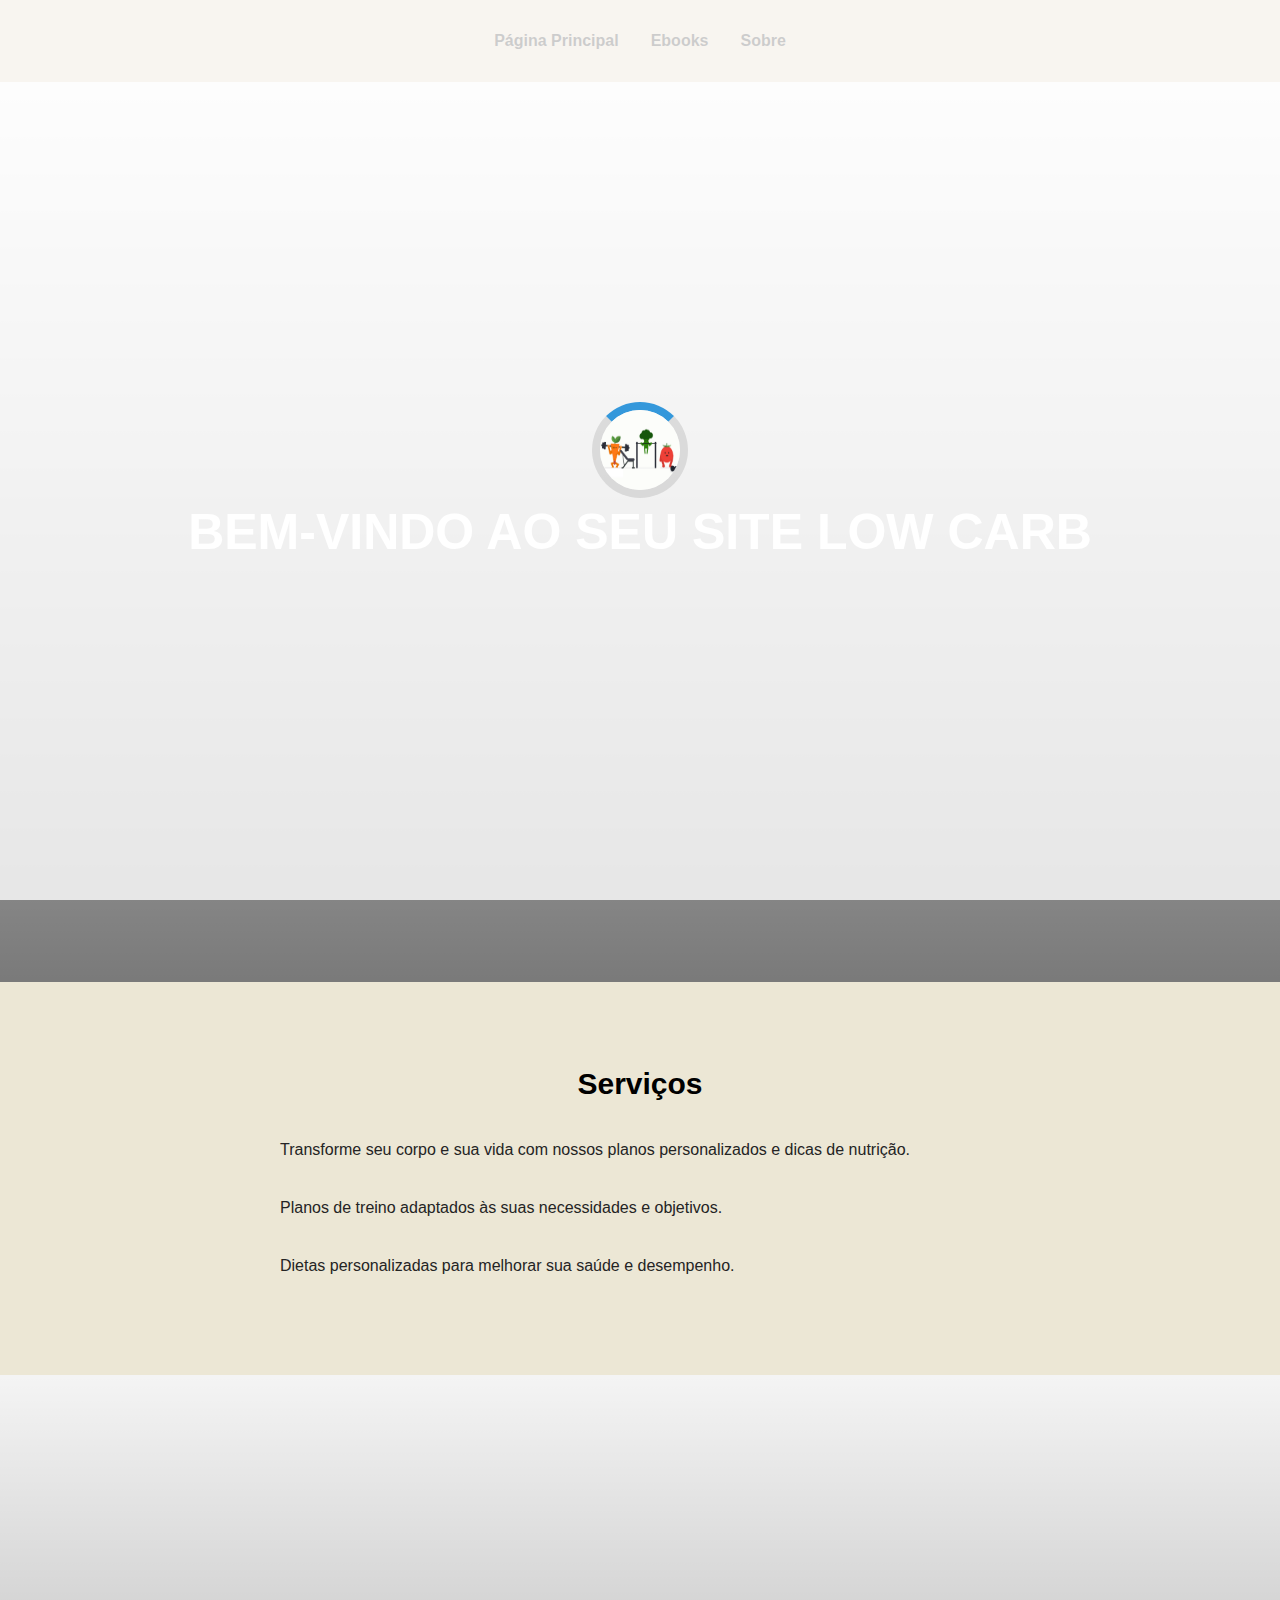
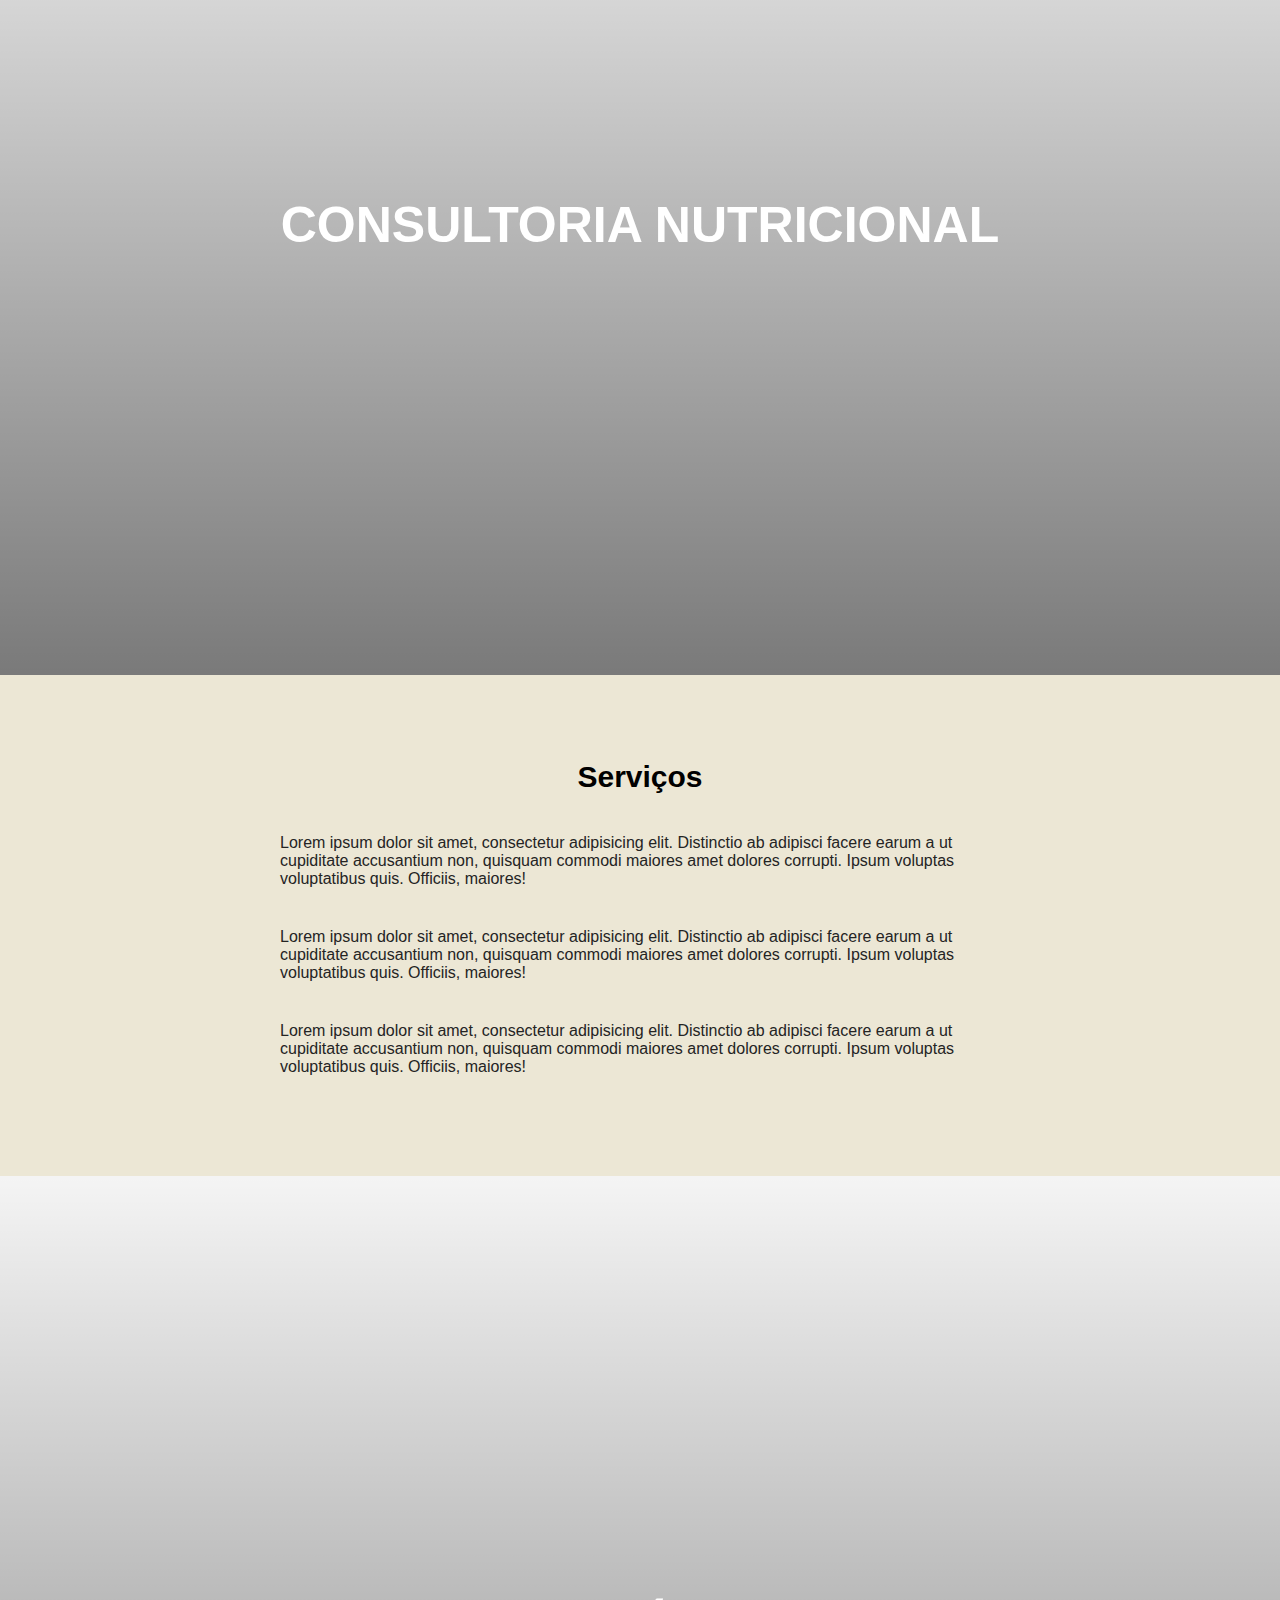
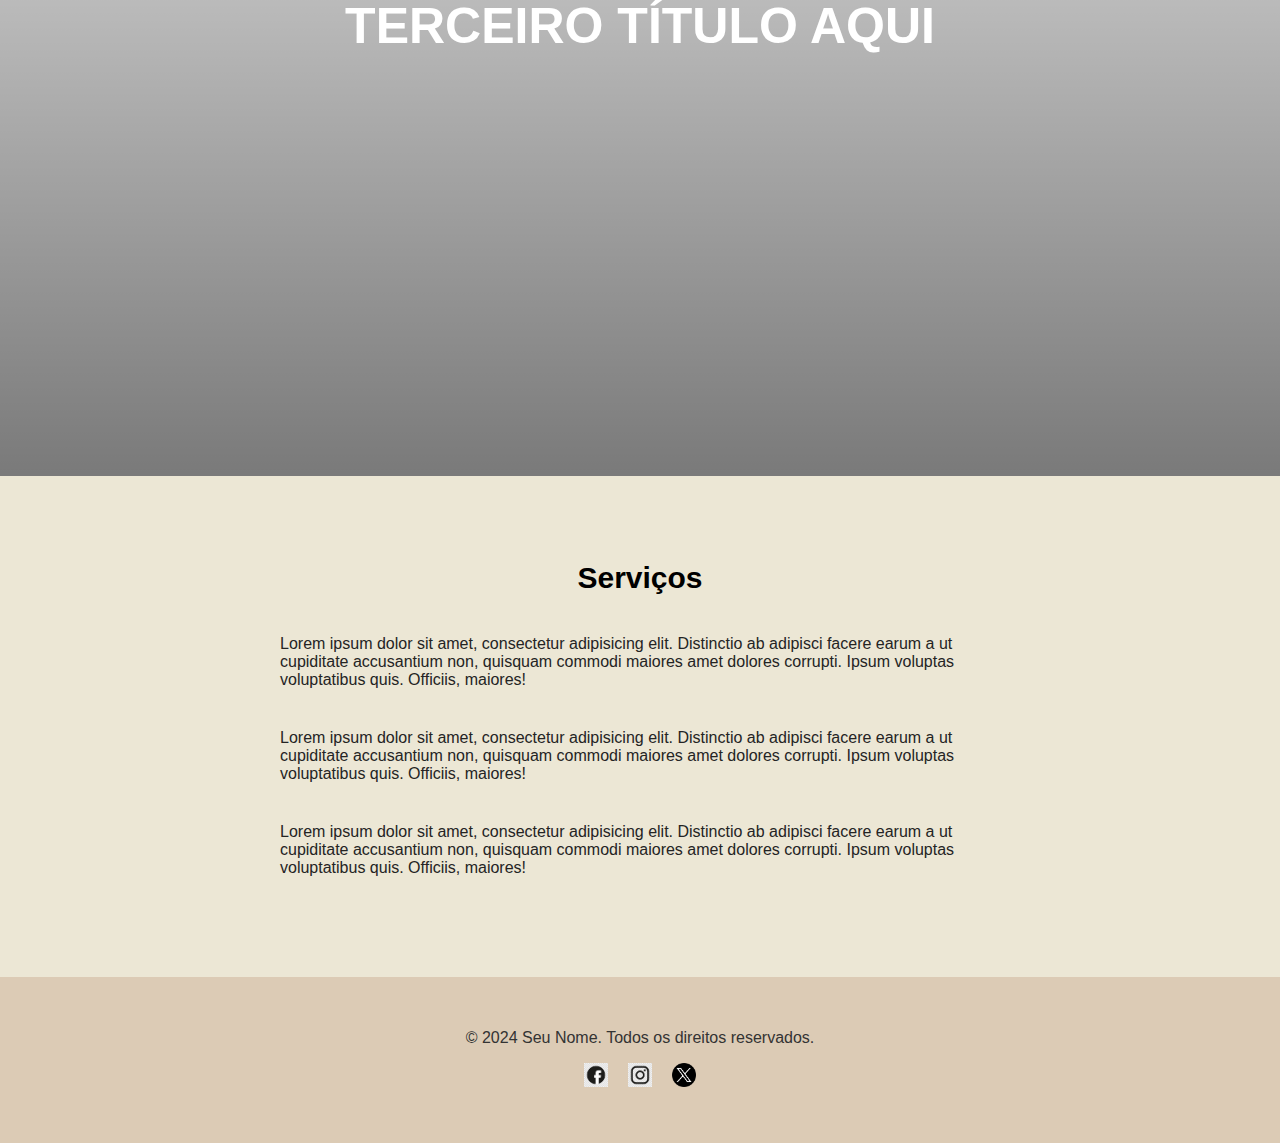
==== Projeto Website para nutricionista e personal trainer/index.html @ 550ed13d "Add files via upload" ====
<!DOCTYPE html>
<html lang="pt-BR">
<head>
    <!-- Configurações básicas do documento -->
    <meta charset="UTF-8">
    <meta http-equiv="X-UA-Compatible" content="IE=edge">
    <meta name="viewport" content="width=device-width, initial-scale=1.0, maximum-scale=2.0, user-scalable=yes">
    
    <!-- Link para o arquivo de estilos CSS -->
    <link rel="stylesheet" href="assets/css/styles.css"/>
    
    <!-- Título da página -->
    <title>Nutricionista e Personal Trainer - Low Carb</title>
    
    <!-- Meta descrição para SEO -->
    <meta name="description" content="Transforme seu corpo e sua vida com planos personalizados de nutrição e treino.">
</head>
<body>
    <!-- Indicador de Carregamento -->
    <div id="loadingIndicator" class="loading">
        <img src="assets/image/loading.gif" alt="Carregando..." class="loading-image">
    </div>

    <header>
        <!-- Navegação do site -->
        <nav>
            <ul>
                <!-- Links de navegação -->
                <li><a href="index.html">Página Principal</a></li>
                <li><a href="ebooks.html">Ebooks</a></li>
                <li><a href="sobre.html">Sobre</a></li>
            </ul>
        </nav>
    </header>

    <div class="wrapper">
        <main>
            <!-- Seção de boas-vindas com efeito parallax -->
            <section class="module parallax parallax-1">
                <h1>Bem-vindo ao Seu Site Low Carb</h1>
            </section>

            <!-- Seção de serviços com conteúdo -->
            <section class="module content">
                <div class="container">
                    <h2>Serviços</h2>
                    <p>Transforme seu corpo e sua vida com nossos planos personalizados e dicas de nutrição.</p>
                    <p>Planos de treino adaptados às suas necessidades e objetivos.</p>
                    <p>Dietas personalizadas para melhorar sua saúde e desempenho.</p>
                </div>
            </section>

            <!-- Seção de consultoria nutricional com efeito parallax -->
            <section class="module parallax parallax-2">
                <h1>Consultoria Nutricional</h1>
            </section>

            <!-- Seção de detalhes dos serviços -->
            <section class="module content">
                <div class="container">
                    <h2>Serviços</h2>
                    <p>Lorem ipsum dolor sit amet, consectetur adipisicing elit. Distinctio ab adipisci facere earum a ut cupiditate accusantium non, quisquam commodi maiores amet dolores corrupti. Ipsum voluptas voluptatibus quis. Officiis, maiores!</p>
                    <p>Lorem ipsum dolor sit amet, consectetur adipisicing elit. Distinctio ab adipisci facere earum a ut cupiditate accusantium non, quisquam commodi maiores amet dolores corrupti. Ipsum voluptas voluptatibus quis. Officiis, maiores!</p>
                    <p>Lorem ipsum dolor sit amet, consectetur adipisicing elit. Distinctio ab adipisci facere earum a ut cupiditate accusantium non, quisquam commodi maiores amet dolores corrupti. Ipsum voluptas voluptatibus quis. Officiis, maiores!</p>
                </div>
            </section>

            <!-- Terceira seção com efeito parallax -->
            <section class="module parallax parallax-3">
                <h1>Terceiro título aqui</h1>
            </section>

            <!-- Mais detalhes dos serviços -->
            <section class="module content">
                <div class="container">
                    <h2>Serviços</h2>
                    <p>Lorem ipsum dolor sit amet, consectetur adipisicing elit. Distinctio ab adipisci facere earum a ut cupiditate accusantium non, quisquam commodi maiores amet dolores corrupti. Ipsum voluptas voluptatibus quis. Officiis, maiores!</p>
                    <p>Lorem ipsum dolor sit amet, consectetur adipisicing elit. Distinctio ab adipisci facere earum a ut cupiditate accusantium non, quisquam commodi maiores amet dolores corrupti. Ipsum voluptas voluptatibus quis. Officiis, maiores!</p>
                    <p>Lorem ipsum dolor sit amet, consectetur adipisicing elit. Distinctio ab adipisci facere earum a ut cupiditate accusantium non, quisquam commodi maiores amet dolores corrupti. Ipsum voluptas voluptatibus quis. Officiis, maiores!</p>
                </div>
            </section>
        </main>

        <footer>
            <div class="container">
                <!-- Direitos autorais -->
                <p>&copy; 2024 Seu Nome. Todos os direitos reservados.</p>
                
                <!-- Links para redes sociais -->
                <div class="social-links">
                    <a href="#"><img src="assets/icons/facebook.png" alt="Facebook"></a>
                    <a href="#"><img src="assets/icons/instagram.png" alt="Instagram"></a>
                    <a href="#"><img src="assets/icons/twitter.png" alt="Twitter"></a>
                </div>
            </div>
        </footer>
    </div>

    <!-- Link para o script JavaScript -->
    <script src="assets/js/script.js"></script>
</body>
</html>
---- Projeto Website para nutricionista e personal trainer/assets/css/styles.css ----
/* Resetando o CSS básico para garantir consistência em todos os navegadores */
body {
    margin: 0;
    padding: 0;
    color: #242424;
    font-family: sans-serif;
    word-wrap: break-word;
    overflow-wrap: break-word;
    background-color: #f4f4f4;
}

/* Estilo para o cabeçalho */
header {
    background-color: #dccbb5;
    color: #fff;
    padding: 1rem 0;
}

/* Estilo da navegação */
nav ul {
    list-style: none; /* Remove marcadores da lista */
    padding: 0; /* Remove padding */
    display: flex; /* Layout em flexbox */
    justify-content: center; /* Centraliza os itens */
}

/* Estilo dos itens da navegação */
nav ul li {
    margin: 0 1rem;
}

/* Estilo dos links da navegação */
nav ul li a {
    color: #000; /* Cor do texto */
    text-decoration: none; /* Remove sublinhado */
    font-weight: bold; /* Texto em negrito */
}

/* Efeito de hover nos links da navegação */
nav ul li a:hover {
    text-decoration: underline;
}

/* Estilos gerais para os títulos */
h1, h2, h3, h4, h5, h6 {
    font-weight: 900; /* Negrito forte */
    color: #000; /* Cor do texto */
    text-align: center; /* Alinhamento centralizado */
}

/* Estilo do wrapper para centralizar o conteúdo */
.wrapper {
    width: 100%;
    margin: 0 auto; /* Centraliza o wrapper */
}

/* Estilo do main */
main {
    display: block;
}

/* Estilo do container para centralizar e definir largura máxima */
.container {
    width: 100%;
    max-width: 720px;
    margin: 0 auto; /* Centraliza o container */
    padding: 20px; /* Padding interno */
}

/* Estilo dos parágrafos nas seções */
section.module p {
    margin-bottom: 40px; /* Espaçamento inferior */
}

/* Remove margem inferior da última seção */
section.module:last-child {
    margin-bottom: 0;
}

/* Estilo dos títulos das seções */
section.module h2 {
    margin-bottom: 40px; /* Espaçamento inferior */
    font-size: 30px; /* Tamanho da fonte */
}

/* Estilo das seções de conteúdo */
section.module.content {
    padding: 40px 0; /* Padding superior e inferior */
    background: #ece7d5; /* Cor de fundo */
}

/* Estilo das seções com efeito parallax */
section.module.parallax {
    display: flex;
    flex-direction: column;
    justify-content: center;
    height: 100vh; /* Altura da viewport */
    width: 100%;
    position: relative; /* Posição relativa para o efeito parallax */
    overflow: hidden; /* Esconde overflow */
    background-position: 50% 50%; /* Posição do background */
    background-repeat: no-repeat; /* Não repete o background */
    background-attachment: fixed; /* Fixa o background */
    background-size: cover; /* Cobre toda a área da seção */
}

/* Efeito de gradiente sobre as seções parallax */
section.module.parallax::after {
    content: ""; /* Conteúdo vazio */
    height: 100%; /* Altura total */
    width: 100%; /* Largura total */
    position: absolute; /* Posição absoluta */
    z-index: 8; /* Camada acima do background */
    background: linear-gradient(to bottom, rgba(0,0,0,0) 0%, rgba(0,0,0,0.5) 100%);
}

/* Imagens de background para cada seção parallax */
section.module.parallax-1 {
    background-image: url('/assets/image/parallax1.JPG');
}

section.module.parallax-2 {
    background-image: url('/assets/image/parallax2.JPG');
}

section.module.parallax-3 {
    background-image: url('/assets/image/parallax3.JPG');
}

/* Estilo dos títulos nas seções parallax */
section.module.parallax h1 {
    color: #fff; /* Cor do texto */
    text-align: center; /* Alinhamento centralizado */
    font-size: 50px; /* Tamanho da fonte */
    z-index: 50; /* Camada acima do gradiente */
    text-transform: uppercase; /* Texto em maiúsculas */
}

/* Estilo do rodapé */
footer {
    background-color: #dccbb5;
    color: #333;
    text-align: center;
    padding: 1rem 0; /* Padding superior e inferior */
}

/* Estilo dos links sociais no rodapé */
footer .social-links {
    margin: 1rem 0;
}

/* Estilo dos links sociais */
footer .social-links a {
    margin: 0 0.5rem; /* Margem lateral */
    display: inline-block;
}

/* Estilo das imagens dos links sociais */
footer .social-links img {
    width: 24px;
    height: 24px;
}

/* Media Queries para Responsividade */

/* Estilos para telas com largura máxima de 768px */
@media (max-width: 768px) {
    nav ul {
        flex-direction: column; /* Layout em coluna */
        align-items: center; /* Alinha ao centro */
    }
    
    nav ul li {
        margin: 0.5rem 0; /* Margem superior e inferior */
    }

    section.module.parallax h1 {
        font-size: 30px; /* Tamanho da fonte */
    }

    section.module h2 {
        font-size: 24px; /* Tamanho da fonte */
    }

    .container {
        padding: 10px; /* Padding interno */
    }
}

/* Estilos para telas com largura máxima de 480px */
@media (max-width: 480px) {
    nav ul li {
        margin: 0.2rem 0; /* Margem superior e inferior */
    }

    section.module.parallax h1 {
        font-size: 24px; /* Tamanho da fonte */
    }

    section.module h2 {
        font-size: 20px; /* Tamanho da fonte */
    }

    .container {
        padding: 5px; /* Padding interno */
    }
}

//* Estilo para o indicador de carregamento */
.loading {
    position: fixed;
    top: 0;
    left: 0;
    width: 100%;
    height: 100%;
    background-color: rgba(255, 255, 255, 0.8);
    z-index: 1000;
    display: flex;
    justify-content: center;
    align-items: center;
}

/* Estilo para o indicador de carregamento */
.loading {
    position: fixed;
    top: 0;
    left: 0;
    width: 100%;
    height: 100%;
    background-color: rgba(255, 255, 255, 0.8);
    z-index: 1000;
    display: flex;
    justify-content: center;
    align-items: center;
}

/* Estilo para a borda giratória */
.loading::before {
    content: '';
    position: absolute;
    width: 80px; /* Largura da borda giratória */
    height: 80px; /* Altura da borda giratória */
    border: 8px solid rgba(0, 0, 0, 0.1); /* Cor e largura da borda */
    border-top-color: #3498db; /* Cor da borda superior */
    border-radius: 50%; /* Deixa a borda arredondada */
    animation: spin 1s linear infinite; /* Animação de rotação */
}

/* Animação de rotação */
@keyframes spin {
    0% { transform: rotate(0deg); }
    100% { transform: rotate(360deg); }
}

/* Estilo para a imagem de carregamento */
.loading img {
    border-radius: 50%; /* Deixa a imagem arredondada */
    width: 80px; /* Ajusta o tamanho da imagem */
    height: 80px;
    position: relative;
    z-index: 1001; /* Garante que a imagem fique sobre a borda */
}

/* Media Query para telas menores */
@media (max-width: 480px) {
    .loading::before {
        width: 60px; /* Ajusta o tamanho da borda para telas menores */
        height: 60px;
    }

    .loading img {
        width: 60px; /* Ajusta o tamanho da imagem para telas menores */
        height: 60px;
    }
}
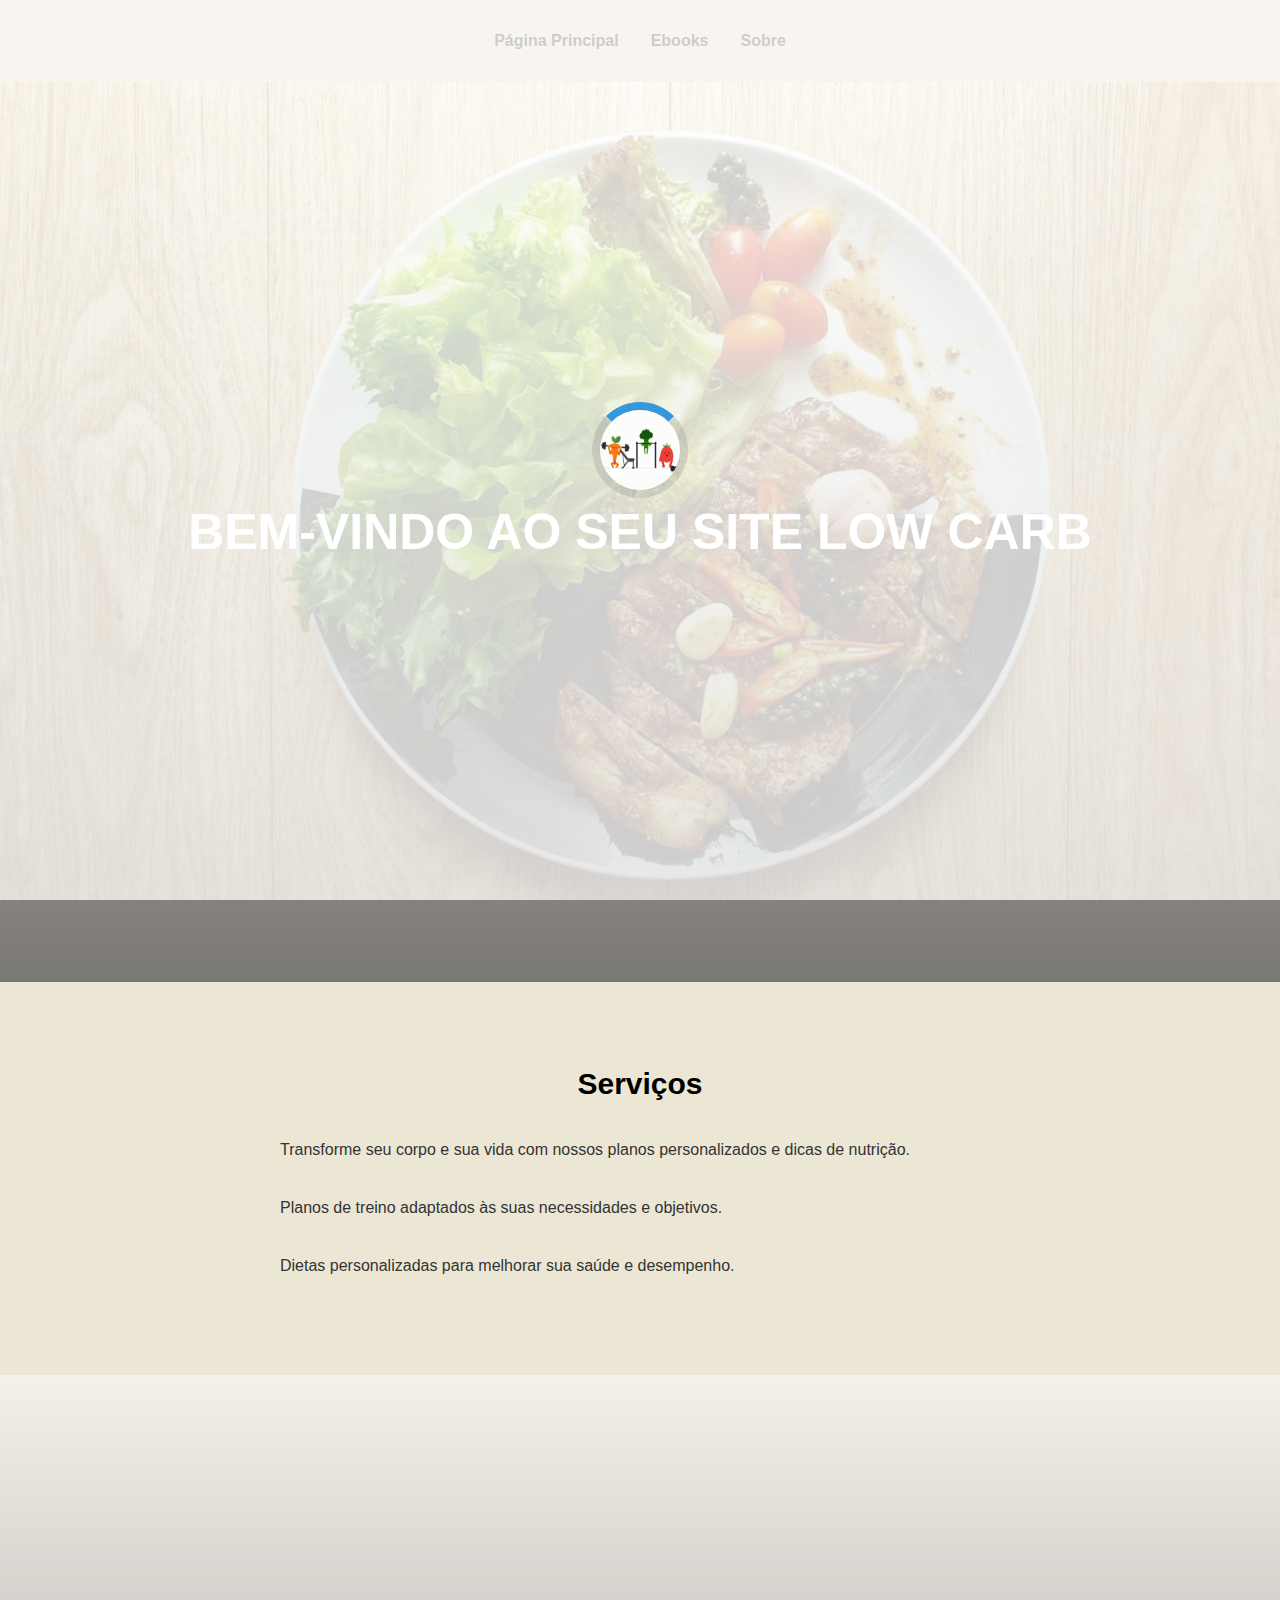
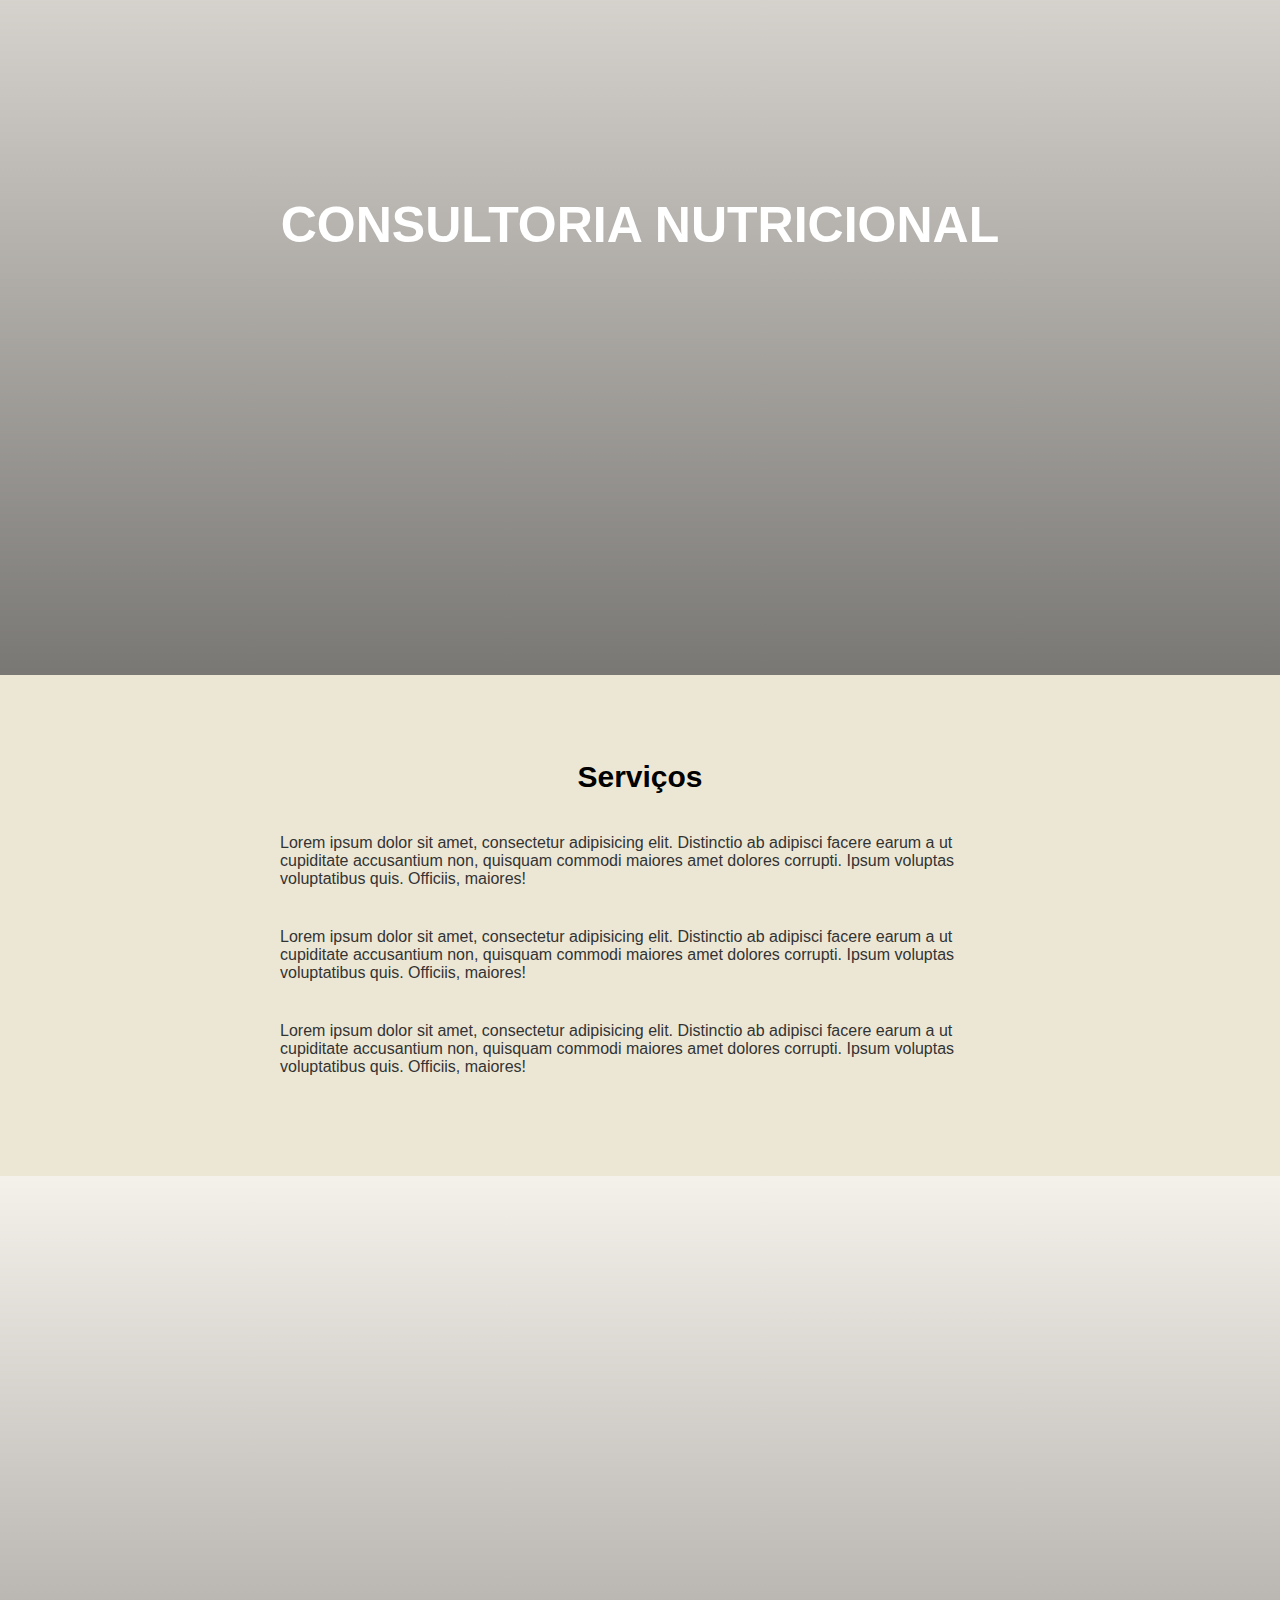
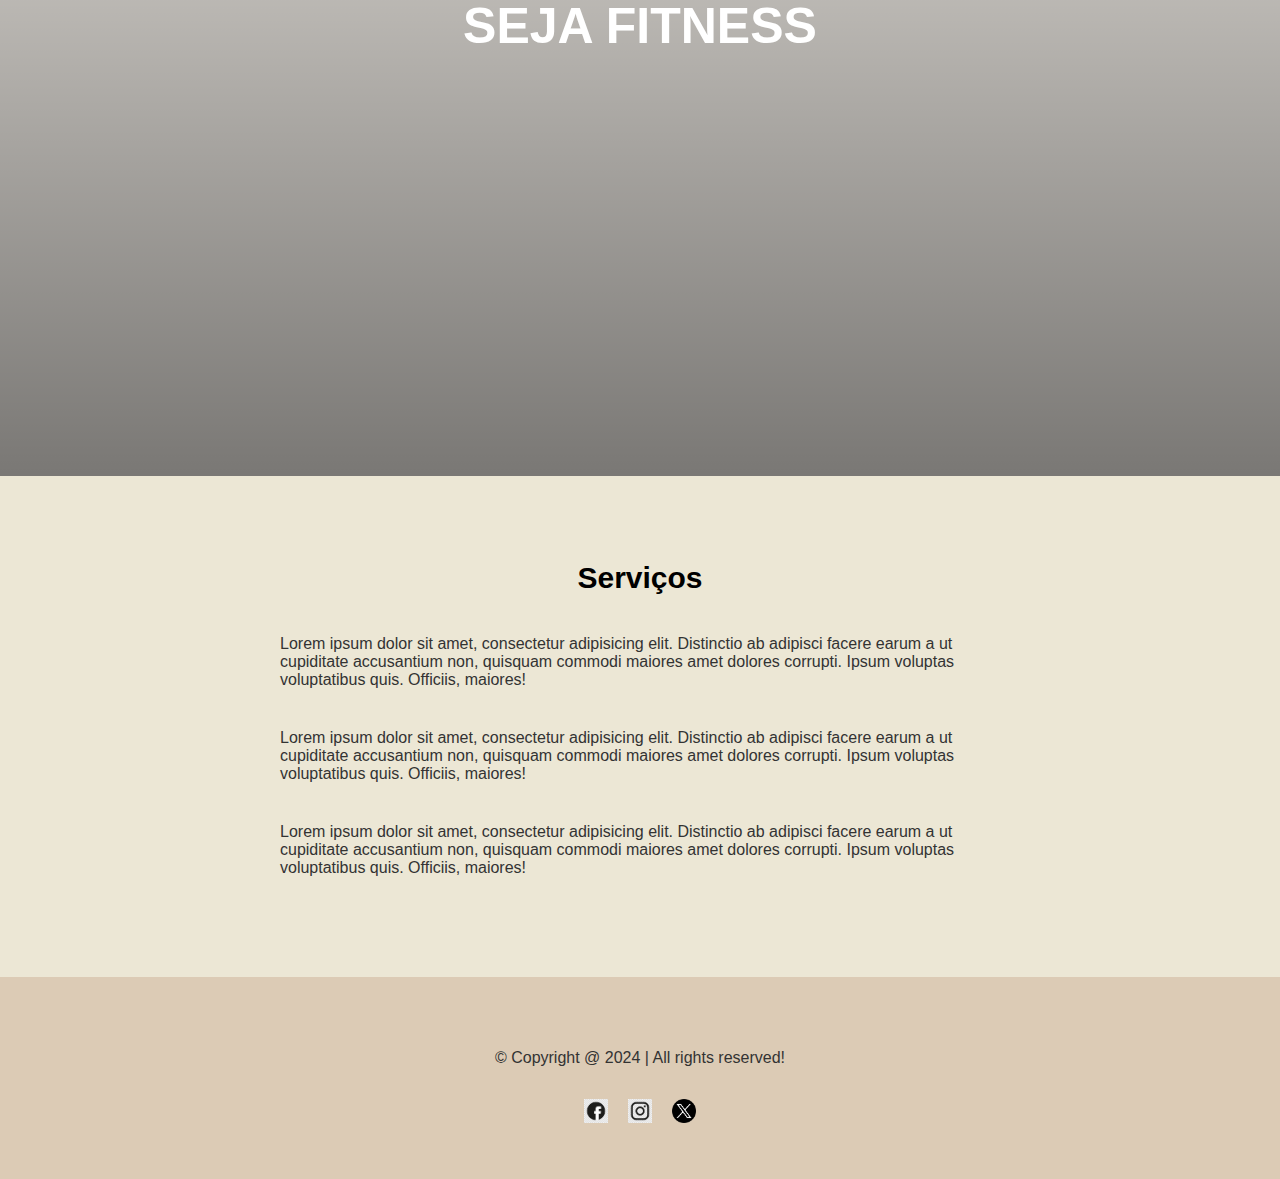
==== commit 7c71a7b2: "inclusão do ebooks.html" ====
--- a/Projeto Website para nutricionista e personal trainer/index.html
+++ b/Projeto Website para nutricionista e personal trainer/index.html
@@ -67,7 +67,7 @@
 
             <!-- Terceira seção com efeito parallax -->
             <section class="module parallax parallax-3">
-                <h1>Terceiro título aqui</h1>
+                <h1>Seja Fitness</h1>
             </section>
 
             <!-- Mais detalhes dos serviços -->
@@ -84,7 +84,7 @@
         <footer>
             <div class="container">
                 <!-- Direitos autorais -->
-                <p>&copy; 2024 Seu Nome. Todos os direitos reservados.</p>
+                <div class="credit">&copy; Copyright @ 2024 | All rights reserved!</div>
                 
                 <!-- Links para redes sociais -->
                 <div class="social-links">
--- a/Projeto Website para nutricionista e personal trainer/assets/css/styles.css
+++ b/Projeto Website para nutricionista e personal trainer/assets/css/styles.css
@@ -116,15 +116,15 @@
 
 /* Imagens de background para cada seção parallax */
 section.module.parallax-1 {
-    background-image: url('/assets/image/parallax1.JPG');
+    background-image: url('../image/parallax1.JPG');
 }
 
 section.module.parallax-2 {
-    background-image: url('/assets/image/parallax2.JPG');
+    background-image: url('../image/parallax2.JPG');
 }
 
 section.module.parallax-3 {
-    background-image: url('/assets/image/parallax3.JPG');
+    background-image: url('../image/parallax3.JPG');
 }
 
 /* Estilo dos títulos nas seções parallax */
@@ -273,3 +273,150 @@
         height: 60px;
     }
 }
+/*Internal CSS for product boxes*/
+      body {
+         background-color: #f4f0ea; /* Cor de fundo areia clara */
+         margin: 0;
+         font-family: Arial, sans-serif;
+         color: #333; /* Cor do texto principal */
+      }
+
+      .header {
+         background-color: #dccbb5;
+         color: #fff;
+         padding: 1rem 0;
+      }
+
+      .flex {
+         display: flex;
+         justify-content: space-between;
+         align-items: center;
+         padding: 0 20px;
+         max-width: 1200px;
+         margin: 0 auto;
+      }
+
+      .logo {
+         font-size: 1.5rem;
+         text-decoration: none;
+         color: #fff;
+      }
+
+      .navbar {
+         display: flex;
+         gap: 20px;
+      }
+
+      .navbar a {
+         color: #fff;
+         text-decoration: none;
+         font-size: 1rem;
+      }
+
+      .products {
+         max-width: 1200px;
+         margin: 20px auto;
+         padding: 0 20px;
+      }
+
+      .title {
+         text-align: center;
+         margin-bottom: 20px;
+         font-size: 2rem;
+         color: #242424;
+      }
+
+      .box-container {
+         display: flex;
+         justify-content: space-around;
+         flex-wrap: wrap;
+         gap: 20px;
+         margin-top: 20px;
+      }
+      
+      .box {
+         width: 300px;
+         padding: 20px;
+         background-color: #ffffff;
+         box-shadow: 0 0 20px rgba(0, 0, 0, 0.1); /* Aumentar a sombra para destacar */
+         text-align: center;
+         transition: transform 0.3s ease;
+         display: flex;
+         flex-direction: column;
+         justify-content: space-between;
+         border-radius: 8px; /* Borda arredondada para suavizar */
+         position: relative; /* Para posição absoluta do carrinho */
+      }
+      
+      .box:hover {
+         transform: translateY(-10px);
+      }
+      
+      .box img {
+         max-width: 100%;
+         height: auto;
+         margin-bottom: 10px;
+         border-radius: 8px; /* Borda arredondada para suavizar */
+         float: right; /* Imagem à direita */
+      }
+      
+      .box .cat {
+         font-size: 14px;
+         color: #888;
+         margin-bottom: 5px;
+      }
+      
+      .box .name {
+         font-size: 18px;
+         font-weight: bold;
+         margin-bottom: 10px;
+         color: #333;
+      }
+      
+      .box .price {
+         font-size: 24px;
+         color: #27ae60;
+         margin-top: auto;
+      }
+
+      .box form {
+         display: flex;
+         align-items: center;
+         justify-content: center;
+         margin-top: 10px;
+      }
+
+      .box form .qty {
+         width: 40px;
+         text-align: center;
+         margin-left: 5px;
+      }
+
+      .cart-icon {
+         position: absolute;
+         bottom: 10px;
+         right: 10px;
+         font-size: 24px;
+         color: #27ae60;
+      }
+
+      .total-books {
+         position: absolute;
+         bottom: 0;
+         right: 0;
+         background-color: #27ae60;
+         color: #fff;
+         padding: 5px 10px;
+         border-radius: 5px 0 0 0;
+         font-size: 14px;
+         display: none;
+      }
+
+      .credit {
+         background-color: #dccbb5;
+         color: #333;
+         text-align: center;
+         padding: 1rem 0;
+         margin-top: 20px;
+      }
+   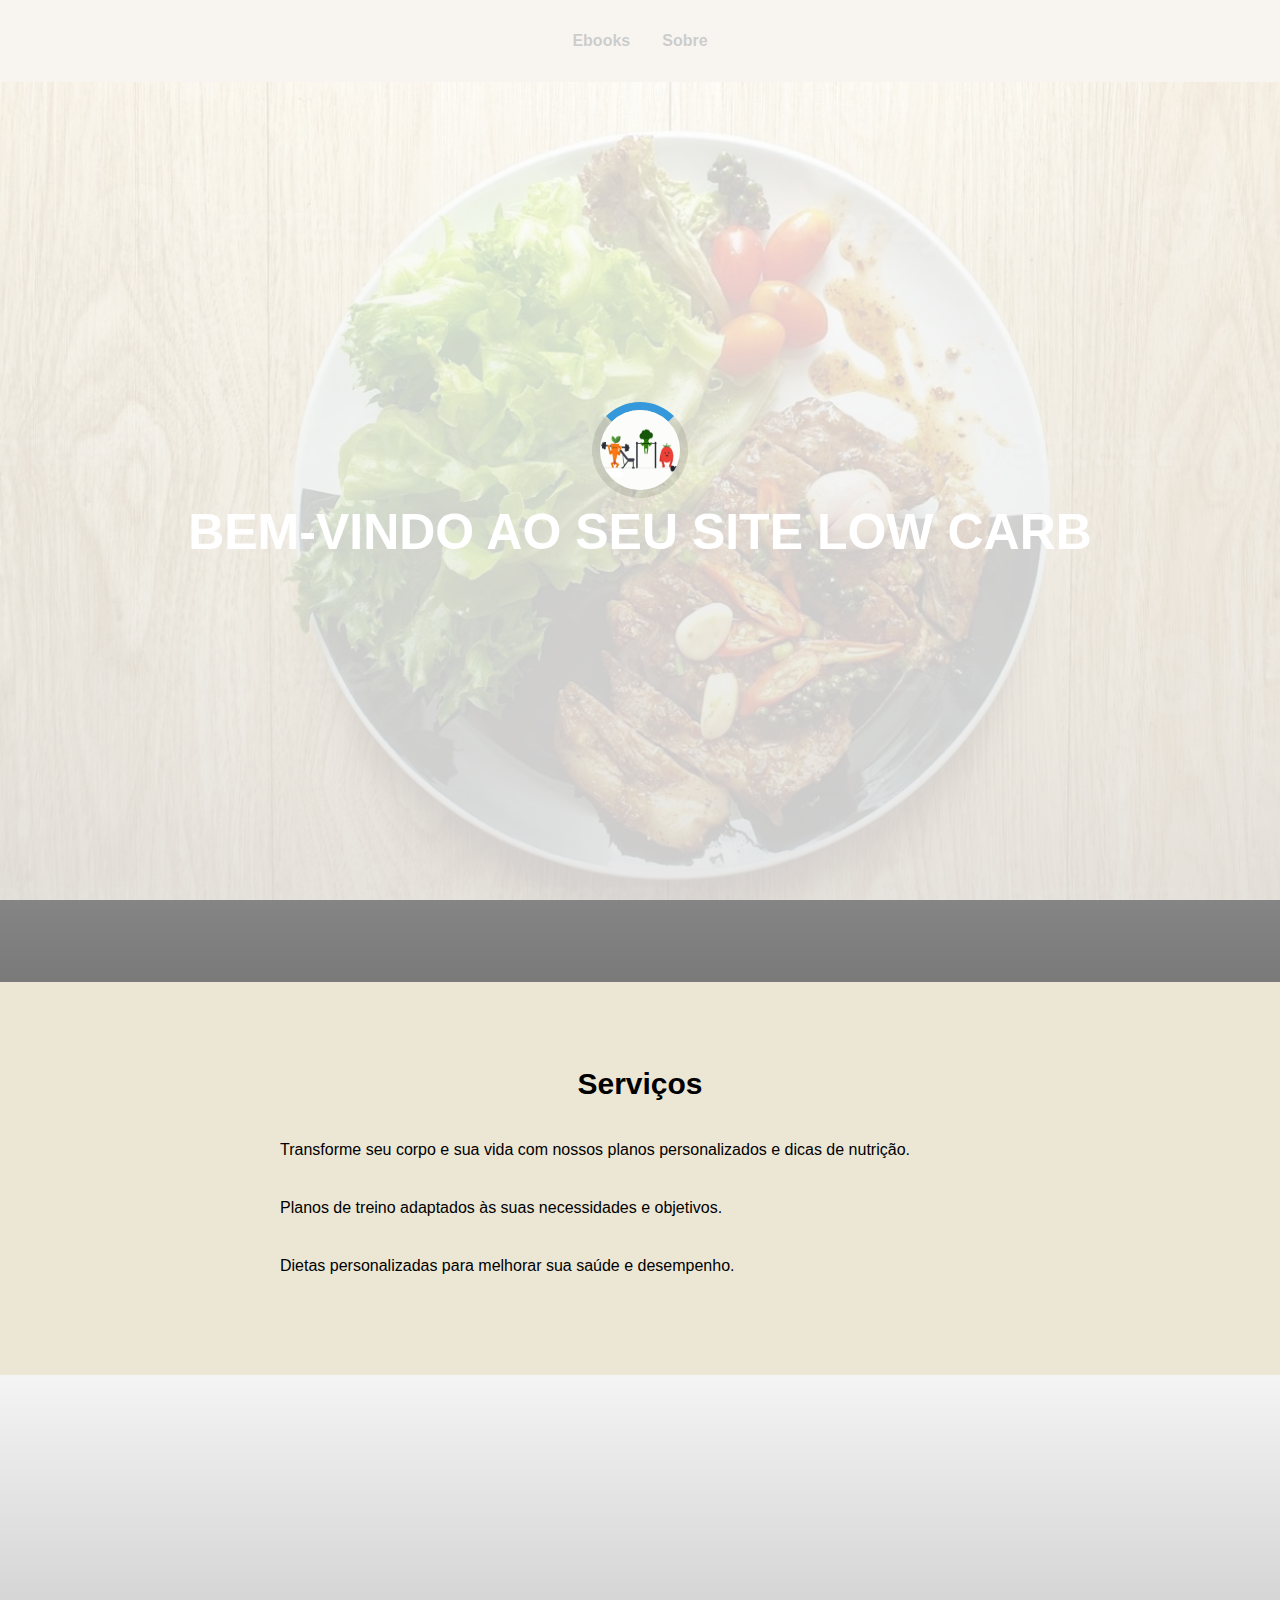
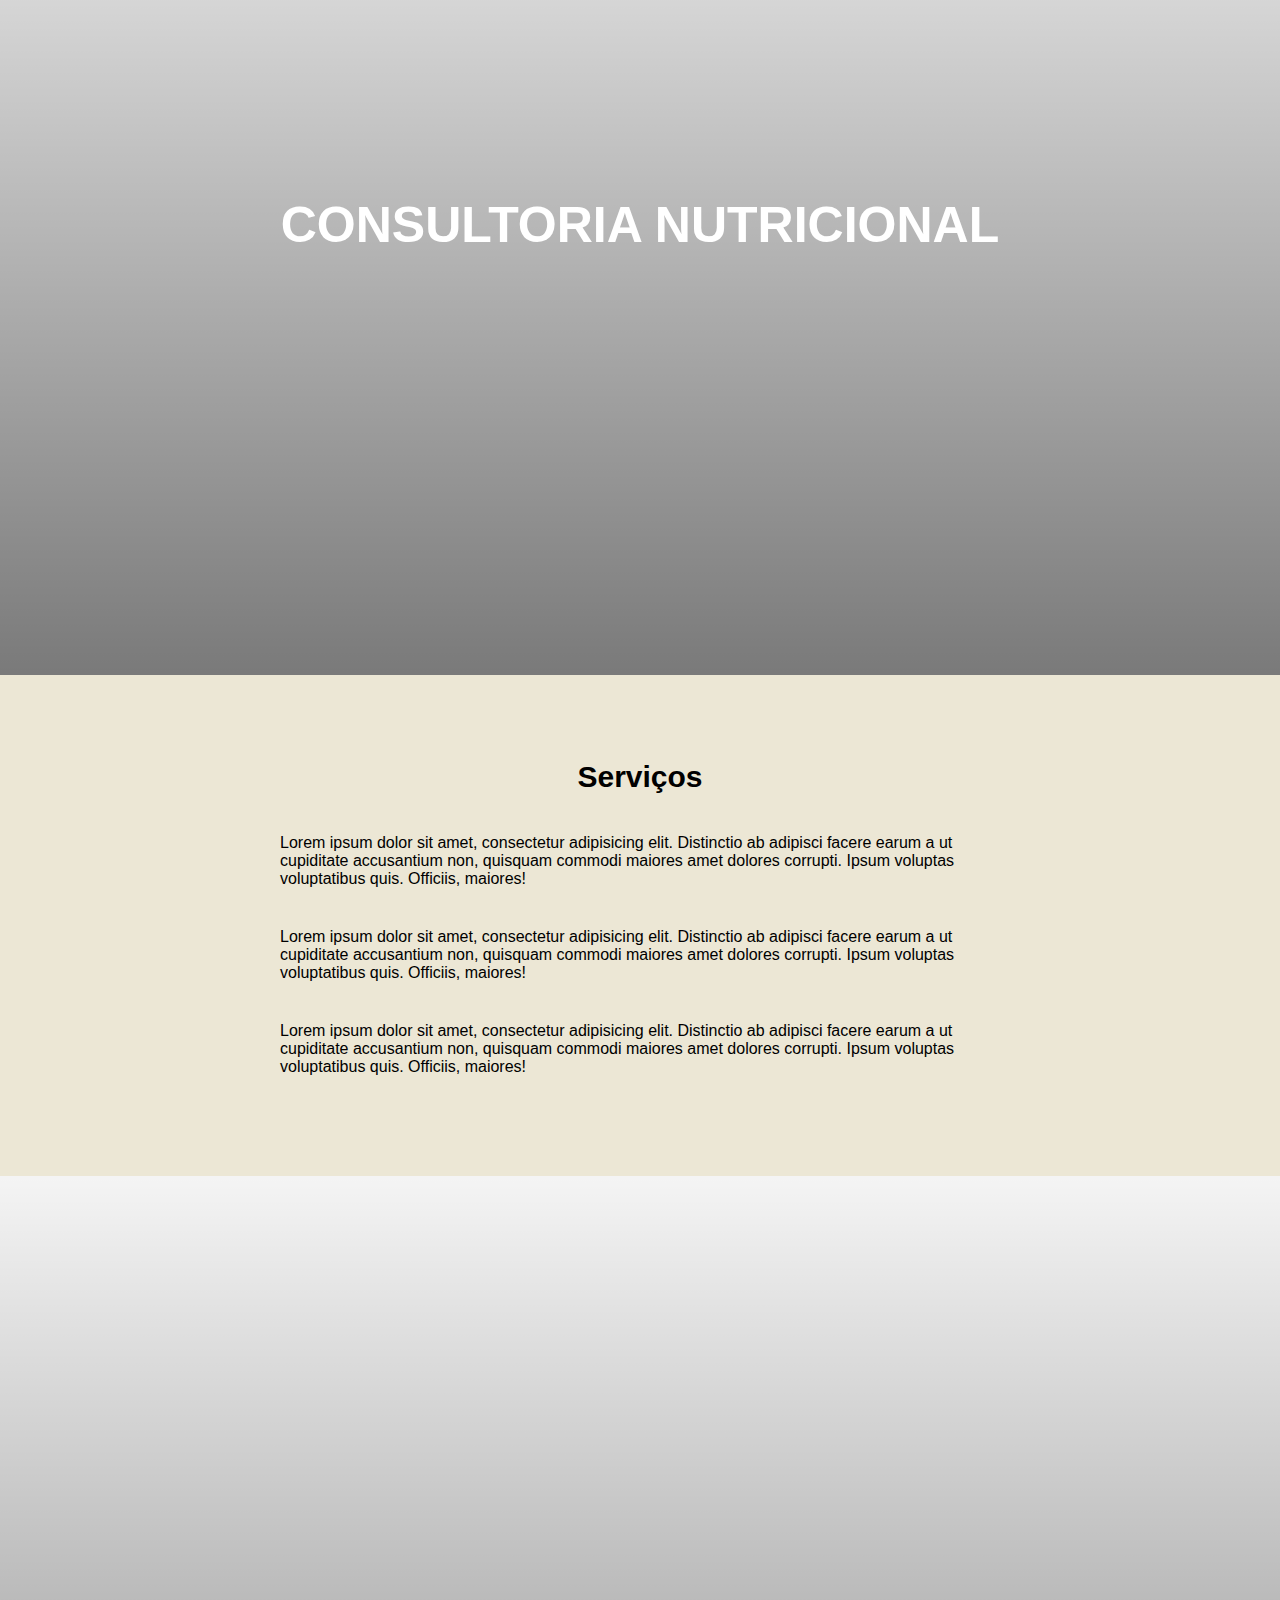
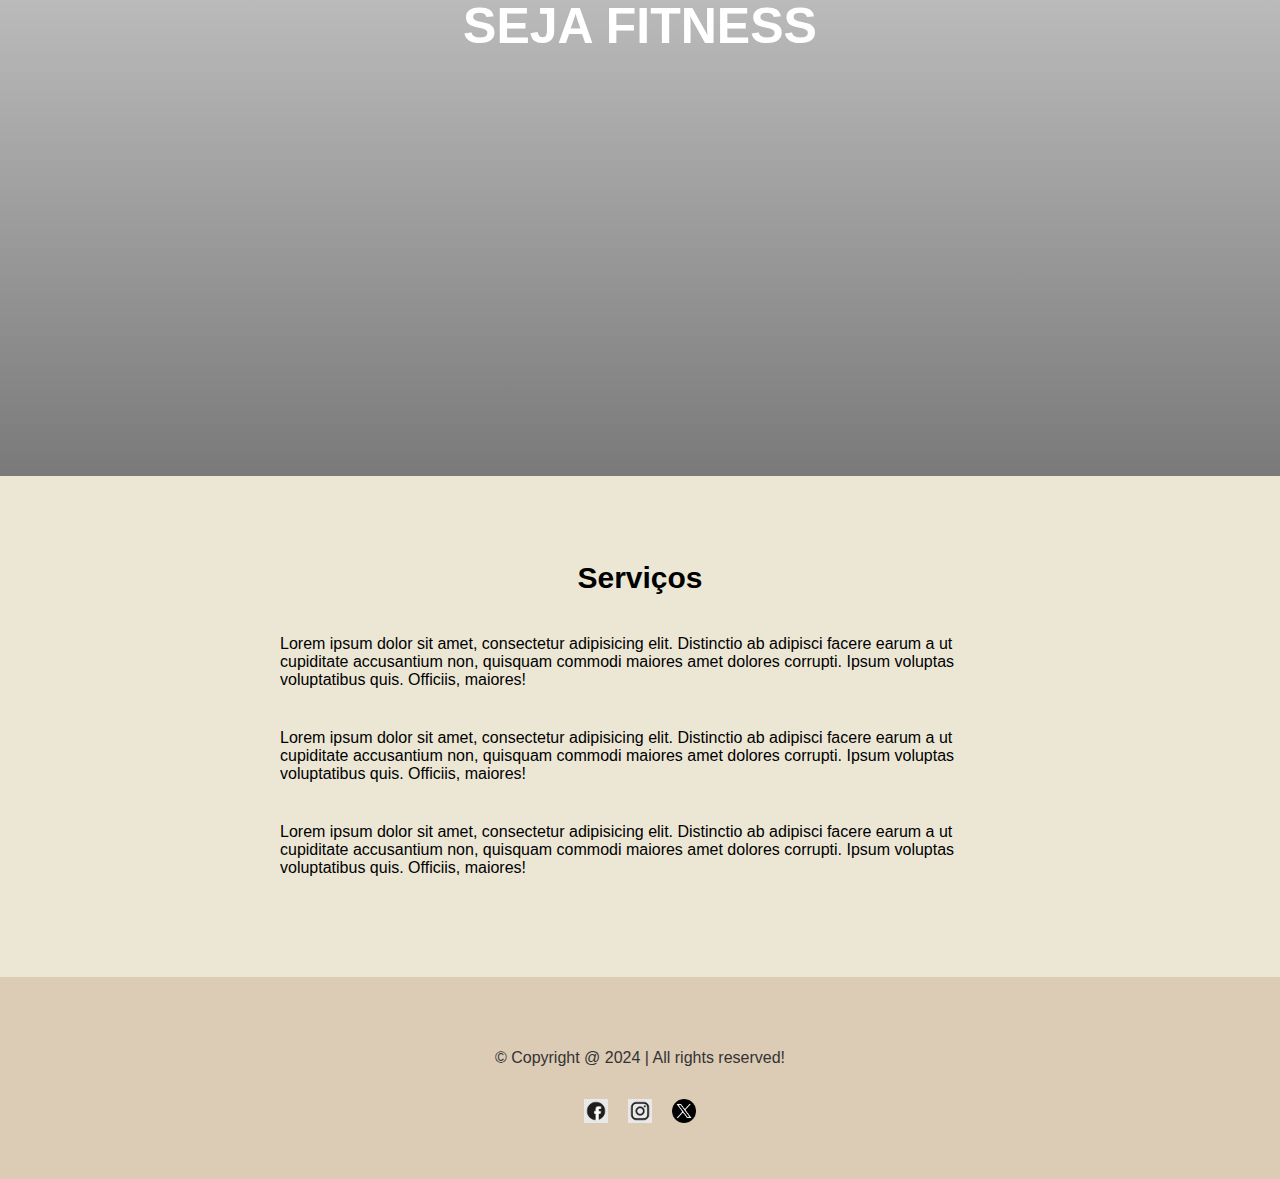
==== commit 14ab9dfd: "href adicionado e unificação do css" ====
--- a/Projeto Website para nutricionista e personal trainer/index.html
+++ b/Projeto Website para nutricionista e personal trainer/index.html
@@ -26,8 +26,7 @@
         <nav>
             <ul>
                 <!-- Links de navegação -->
-                <li><a href="index.html">Página Principal</a></li>
-                <li><a href="ebooks.html">Ebooks</a></li>
+                <li><a href="./pages/ebooks.html">Ebooks</a></li>
                 <li><a href="sobre.html">Sobre</a></li>
             </ul>
         </nav>
--- a/Projeto Website para nutricionista e personal trainer/assets/css/styles.css
+++ b/Projeto Website para nutricionista e personal trainer/assets/css/styles.css
@@ -2,11 +2,10 @@
 body {
     margin: 0;
     padding: 0;
-    color: #242424;
     font-family: sans-serif;
     word-wrap: break-word;
     overflow-wrap: break-word;
-    background-color: #f4f4f4;
+    background-color: #f4f4f4; /* Página ebooks.html */
 }
 
 /* Estilo para o cabeçalho */
@@ -204,20 +203,15 @@
     .container {
         padding: 5px; /* Padding interno */
     }
-}
-
-//* Estilo para o indicador de carregamento */
-.loading {
-    position: fixed;
-    top: 0;
-    left: 0;
-    width: 100%;
-    height: 100%;
-    background-color: rgba(255, 255, 255, 0.8);
-    z-index: 1000;
-    display: flex;
-    justify-content: center;
-    align-items: center;
+    .loading::before {
+        width: 60px; /* Ajusta o tamanho da borda para telas menores */
+        height: 60px;
+    }
+
+    .loading img {
+        width: 60px; /* Ajusta o tamanho da imagem para telas menores */
+        height: 60px;
+    }
 }
 
 /* Estilo para o indicador de carregamento */
@@ -246,12 +240,6 @@
     animation: spin 1s linear infinite; /* Animação de rotação */
 }
 
-/* Animação de rotação */
-@keyframes spin {
-    0% { transform: rotate(0deg); }
-    100% { transform: rotate(360deg); }
-}
-
 /* Estilo para a imagem de carregamento */
 .loading img {
     border-radius: 50%; /* Deixa a imagem arredondada */
@@ -261,31 +249,13 @@
     z-index: 1001; /* Garante que a imagem fique sobre a borda */
 }
 
-/* Media Query para telas menores */
-@media (max-width: 480px) {
-    .loading::before {
-        width: 60px; /* Ajusta o tamanho da borda para telas menores */
-        height: 60px;
-    }
-
-    .loading img {
-        width: 60px; /* Ajusta o tamanho da imagem para telas menores */
-        height: 60px;
-    }
-}
-/*Internal CSS for product boxes*/
-      body {
-         background-color: #f4f0ea; /* Cor de fundo areia clara */
-         margin: 0;
-         font-family: Arial, sans-serif;
-         color: #333; /* Cor do texto principal */
-      }
-
-      .header {
-         background-color: #dccbb5;
-         color: #fff;
-         padding: 1rem 0;
-      }
+/* Animação de rotação */
+@keyframes spin {
+    0% { transform: rotate(0deg); }
+    100% { transform: rotate(360deg); }
+}
+
+/*CSS  página Ebooks*/
 
       .flex {
          display: flex;
@@ -300,17 +270,6 @@
          font-size: 1.5rem;
          text-decoration: none;
          color: #fff;
-      }
-
-      .navbar {
-         display: flex;
-         gap: 20px;
-      }
-
-      .navbar a {
-         color: #fff;
-         text-decoration: none;
-         font-size: 1rem;
       }
 
       .products {
@@ -399,19 +358,6 @@
          font-size: 24px;
          color: #27ae60;
       }
-
-      .total-books {
-         position: absolute;
-         bottom: 0;
-         right: 0;
-         background-color: #27ae60;
-         color: #fff;
-         padding: 5px 10px;
-         border-radius: 5px 0 0 0;
-         font-size: 14px;
-         display: none;
-      }
-
       .credit {
          background-color: #dccbb5;
          color: #333;
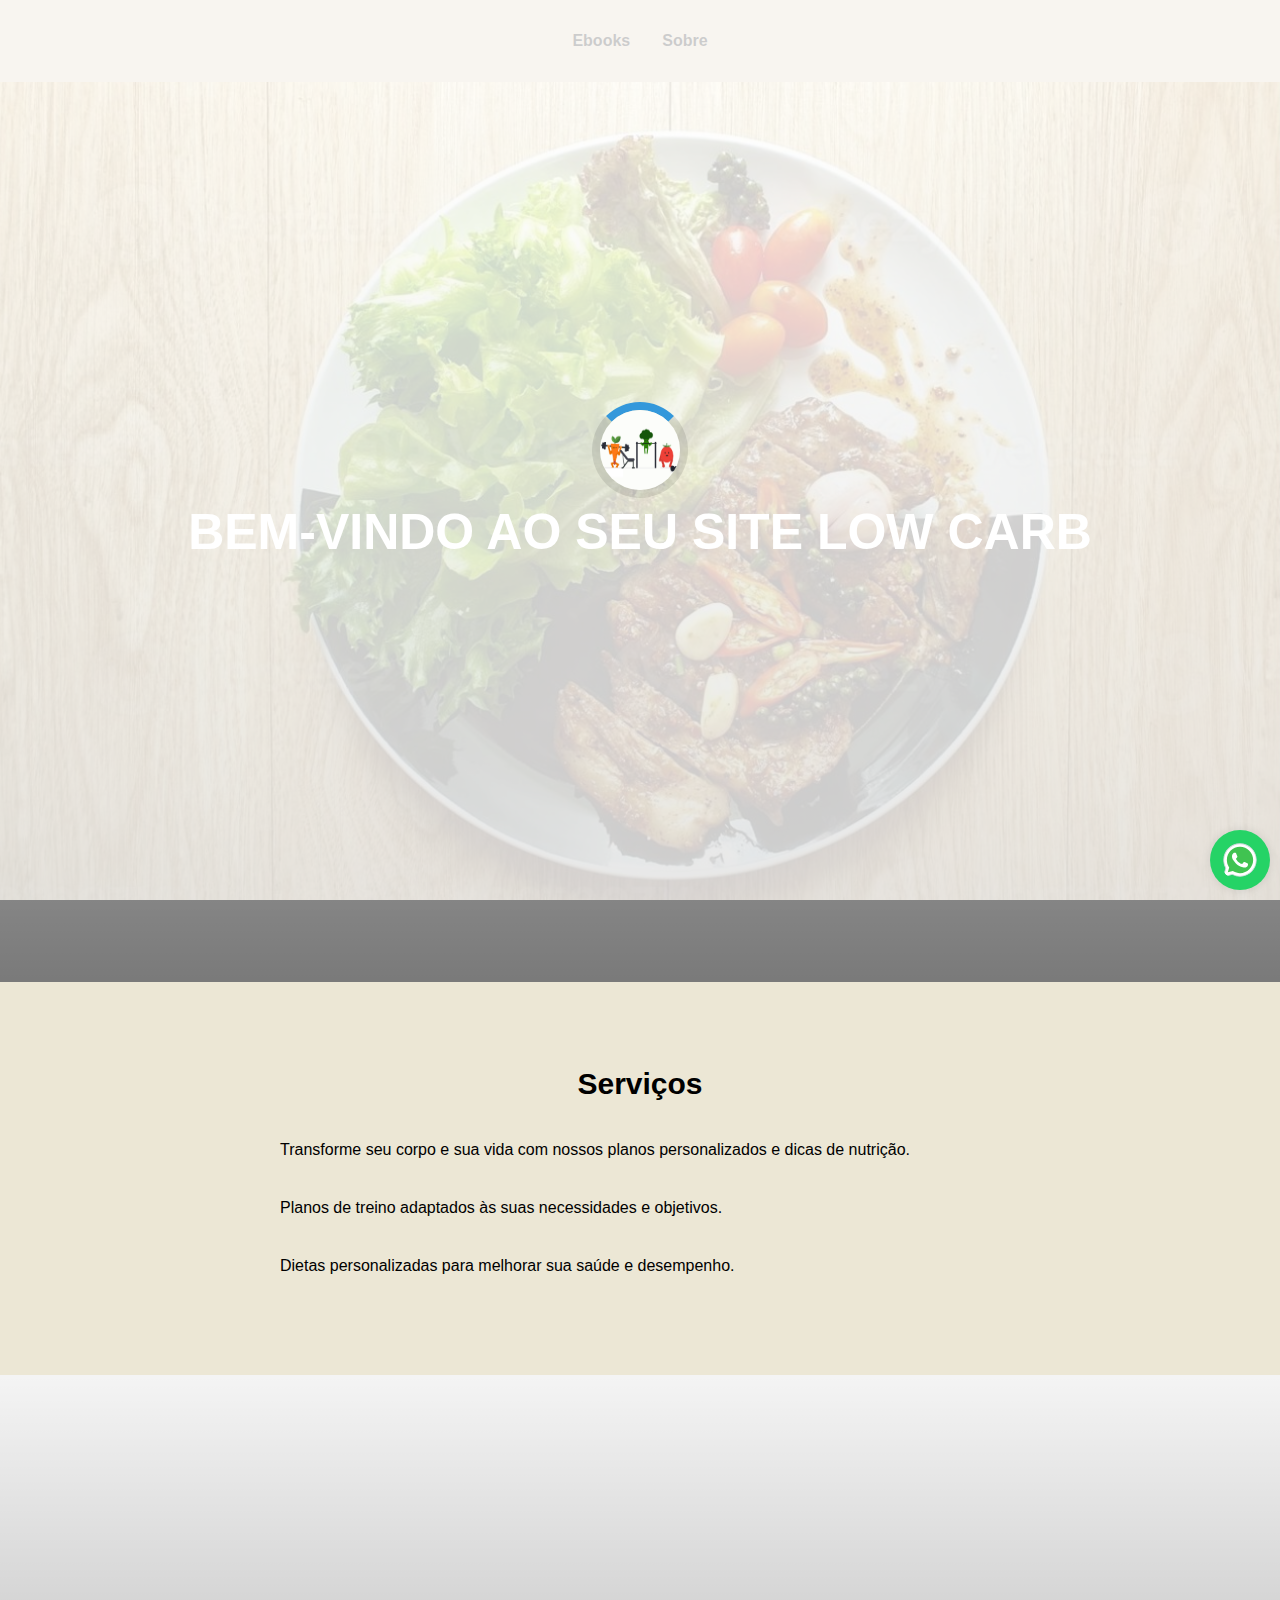
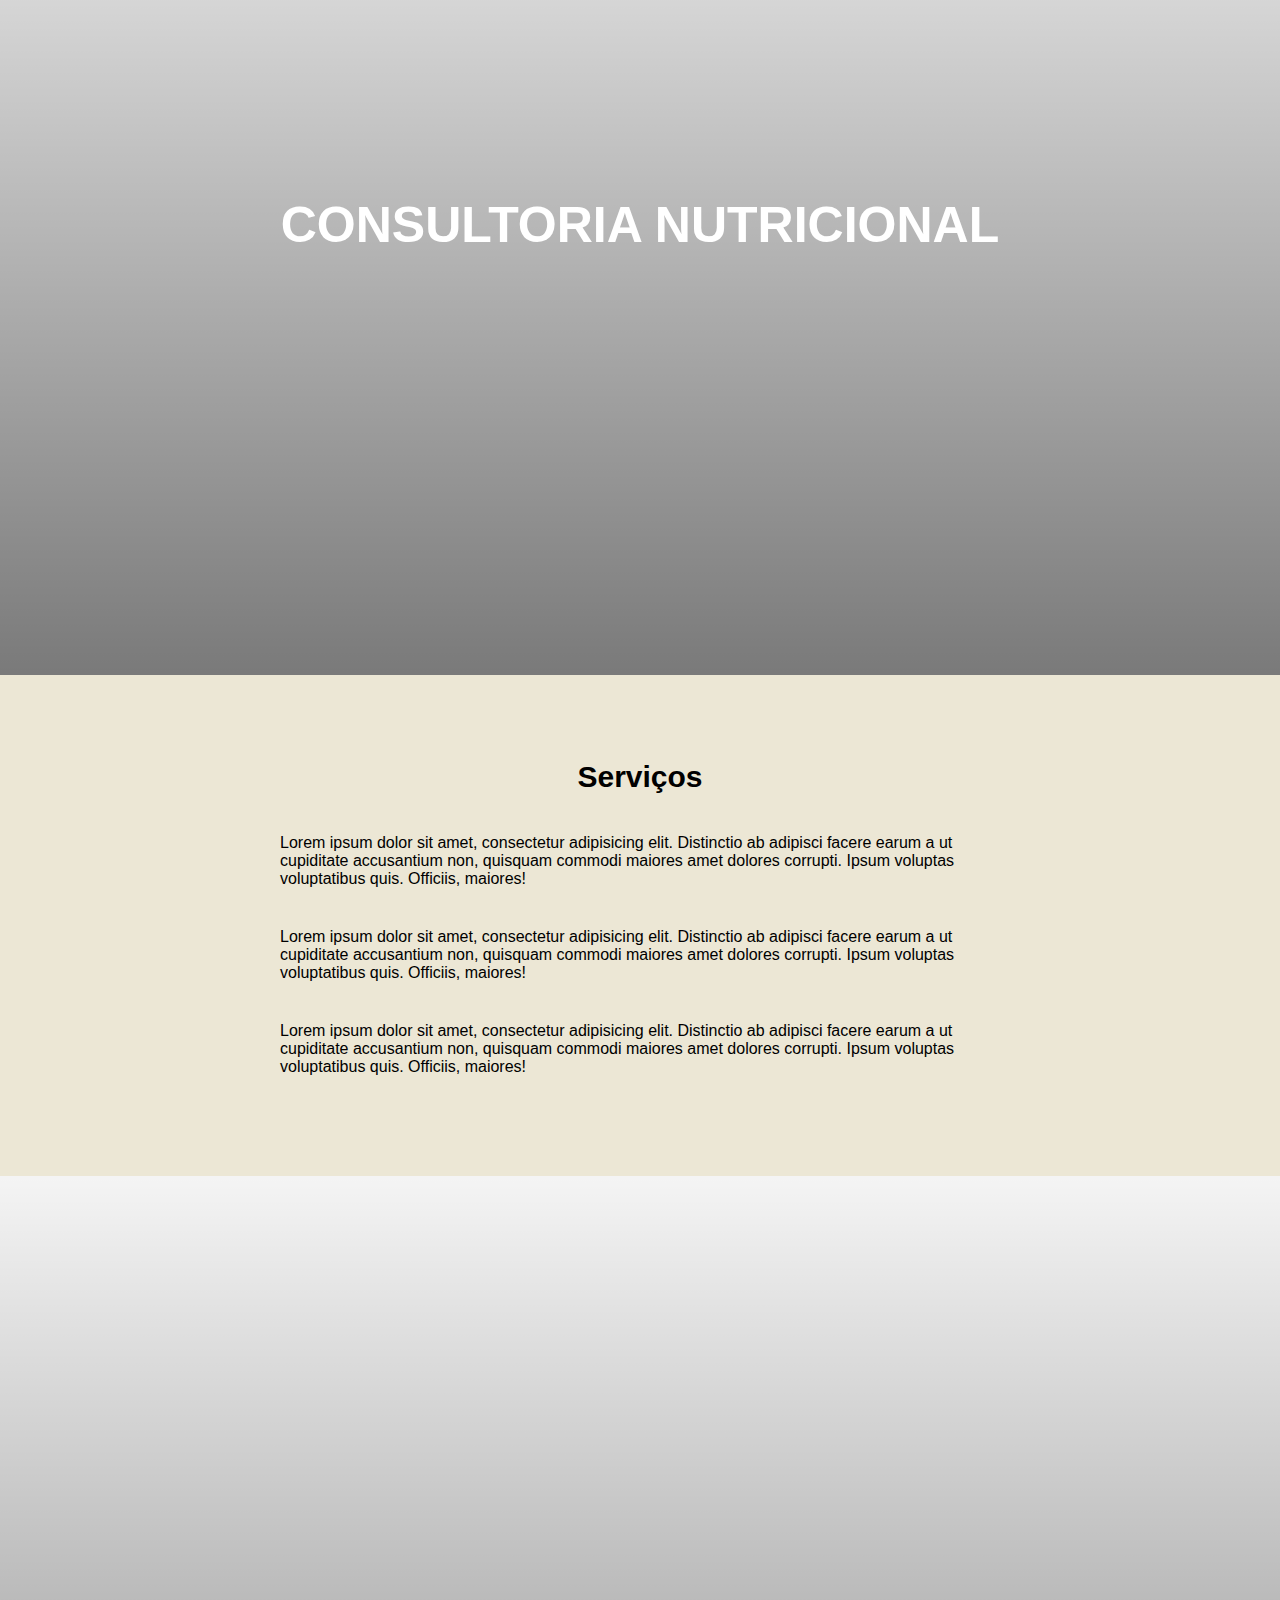
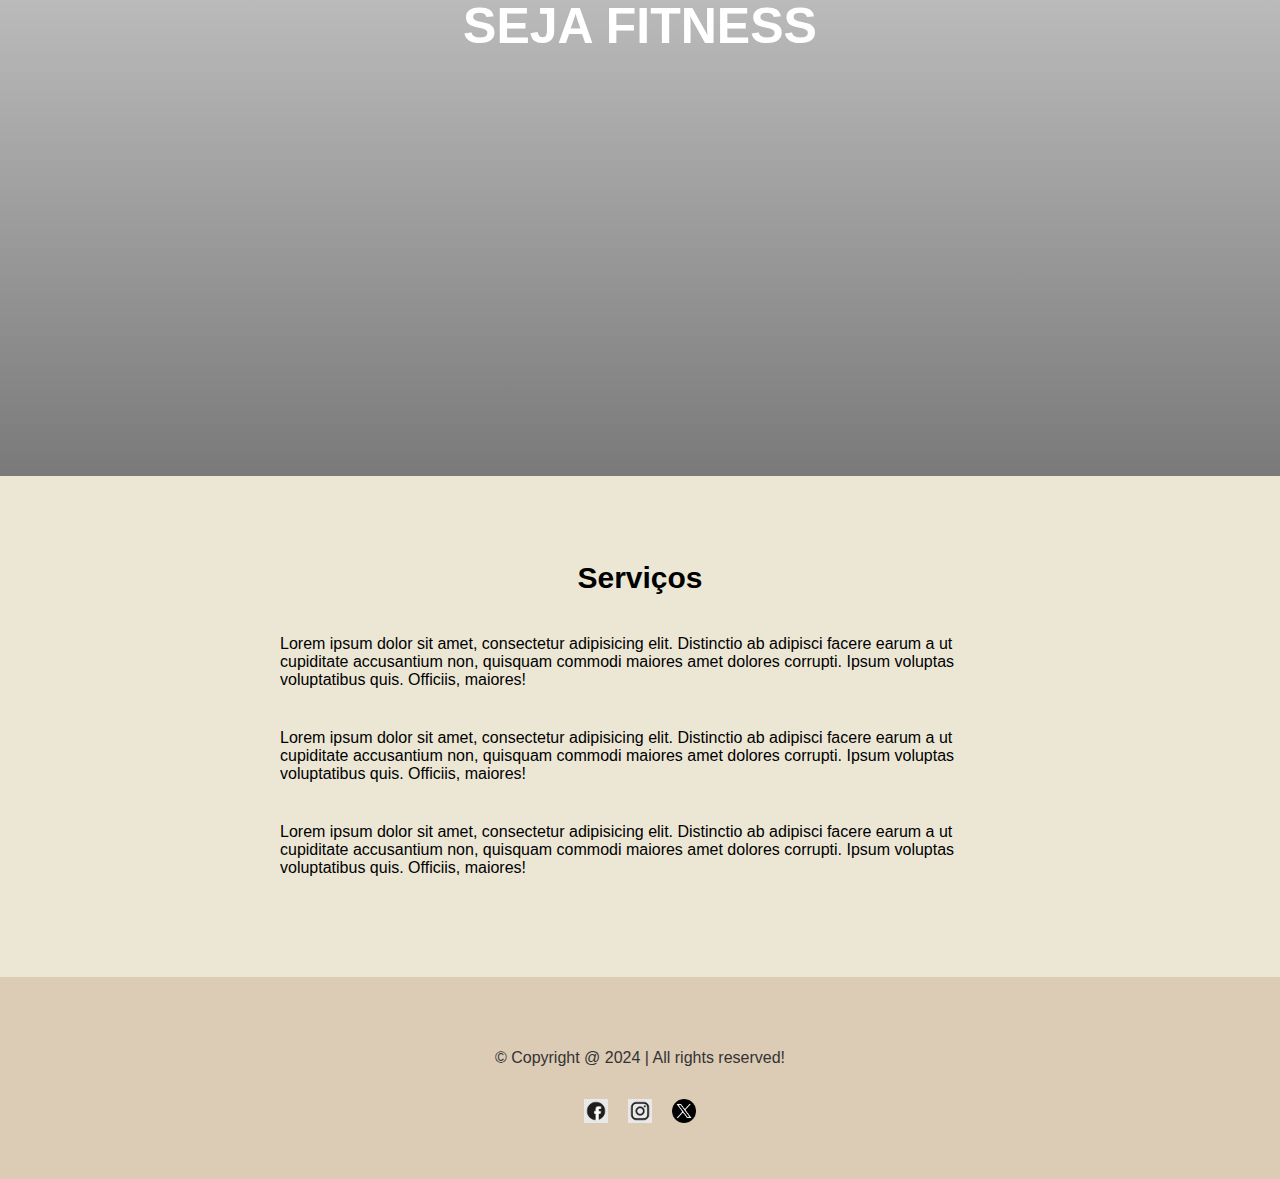
==== commit babf4c37: "Ícone whatsapp" ====
--- a/Projeto Website para nutricionista e personal trainer/index.html
+++ b/Projeto Website para nutricionista e personal trainer/index.html
@@ -80,8 +80,12 @@
             </section>
         </main>
 
-        <footer>
+        <footer>            
             <div class="container">
+                <!-- Botão Whatsapp -->
+                <a href="https://api.whatsapp.com/send/?phone=" target="_blank" class="icone-flutuante">
+                    <img src="assets/icons/icons8-whatsapp-100.svg">
+                </a>
                 <!-- Direitos autorais -->
                 <div class="credit">&copy; Copyright @ 2024 | All rights reserved!</div>
                 
--- a/Projeto Website para nutricionista e personal trainer/assets/css/styles.css
+++ b/Projeto Website para nutricionista e personal trainer/assets/css/styles.css
@@ -365,4 +365,23 @@
          padding: 1rem 0;
          margin-top: 20px;
       }
-   +   
+/* Ícone flutuante */
+
+.icone-flutuante{
+    position: fixed;
+    bottom: 30px;
+    right: 30px;
+    width: 40px;  
+    height: 40px;
+    z-index: 1000;
+}
+
+.icone-flutuante img {
+    width: 100%;  /* A imagem ocupa toda a largura da .icone-flutuante */
+    height: 100%; /* A imagem ocupa toda a altura da .icone-flutuante */
+    border-radius: 50%; /* Para ícones arredondados */
+    box-shadow: 0px 0px 10px rgba(0, 0, 0, 0.1); /* Adiciona uma sombra */
+    background-color: #25d366; /* Cor de fundo similar ao WhatsApp */
+    padding: 10px; /* Adiciona espaço ao redor do ícone */
+}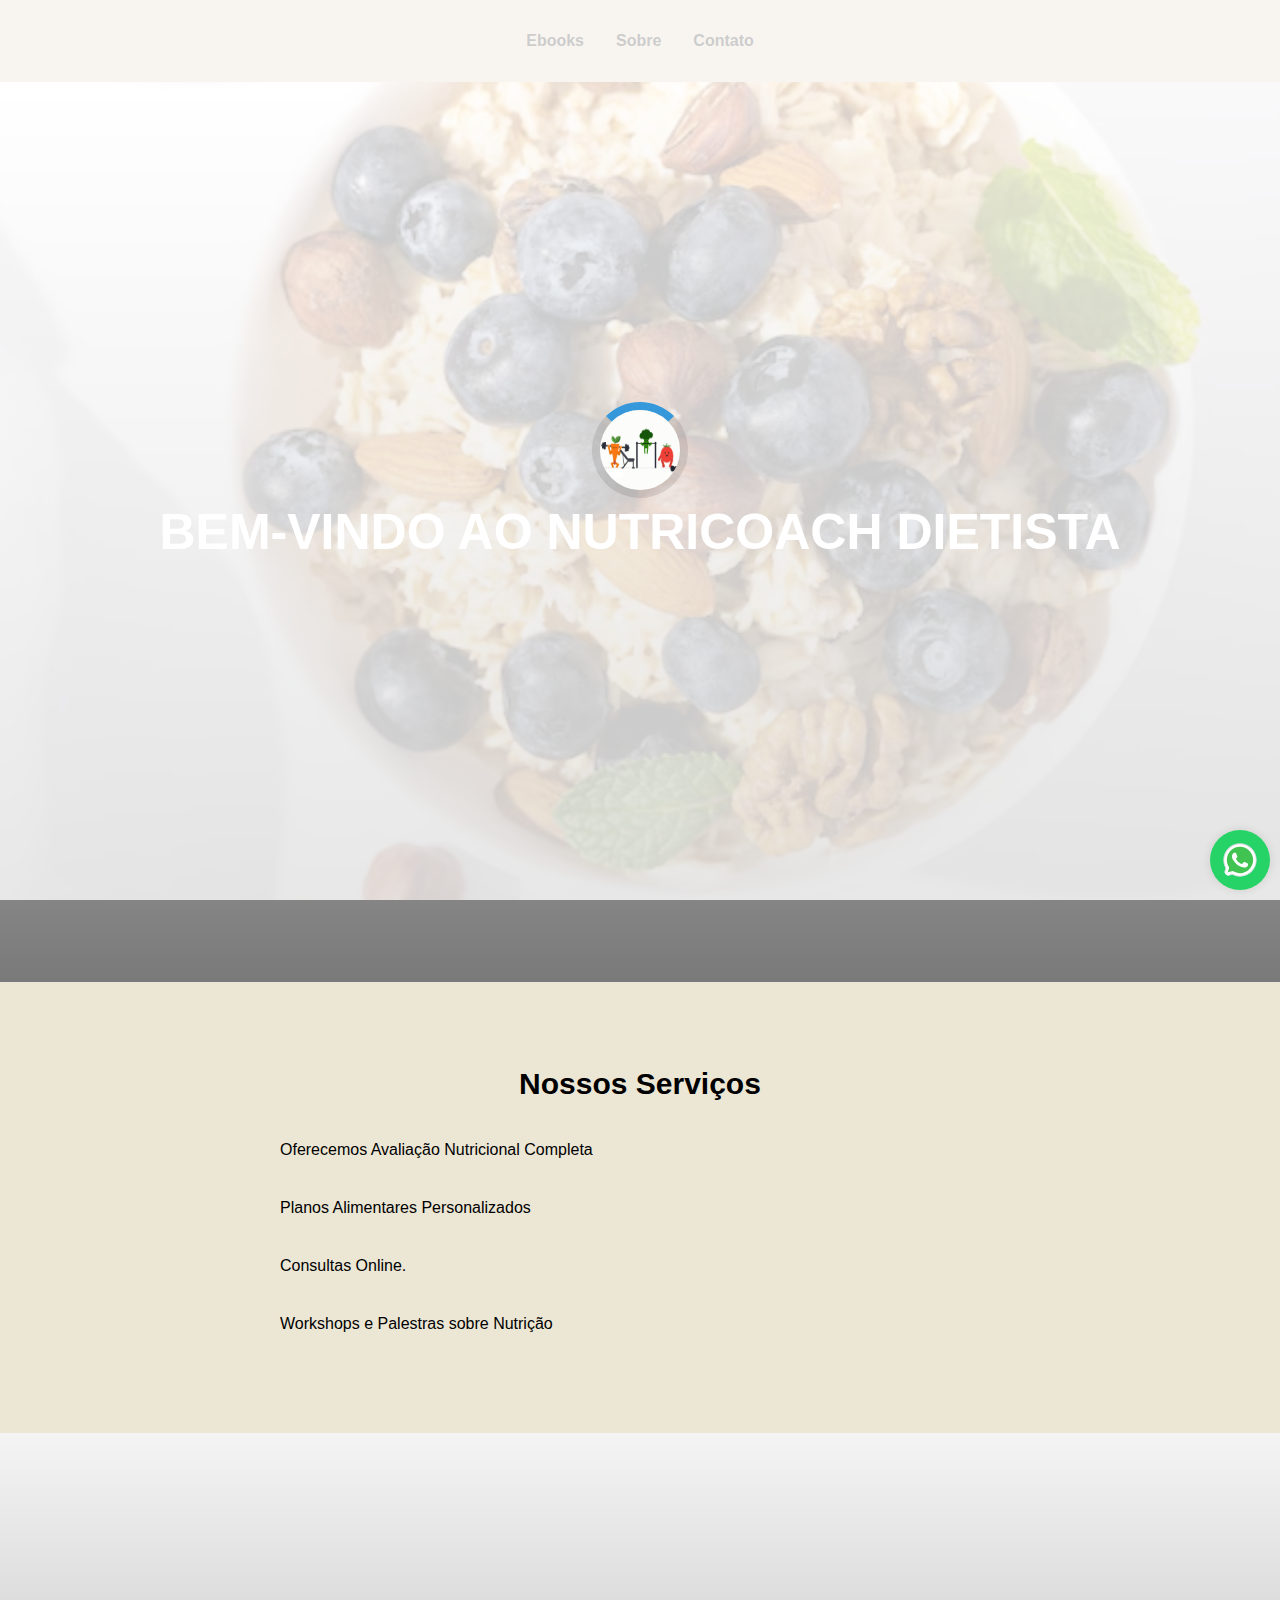
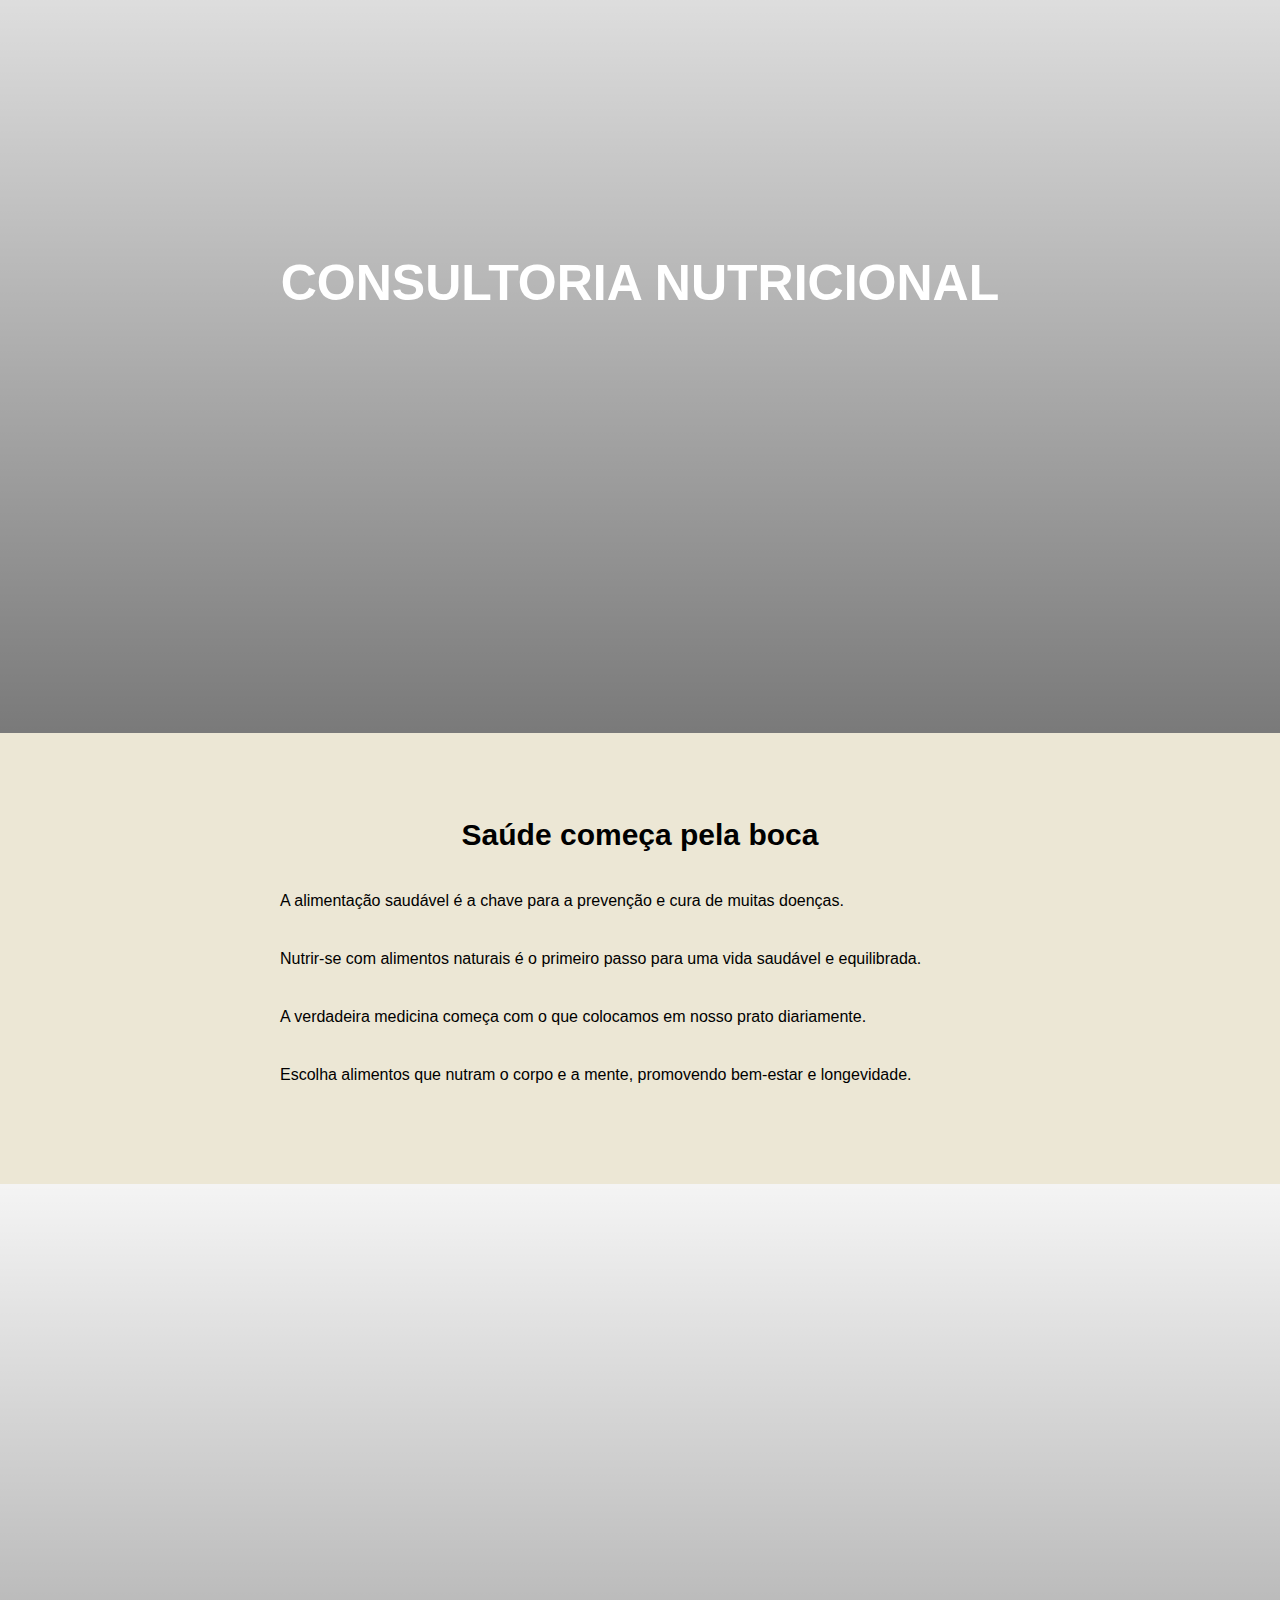
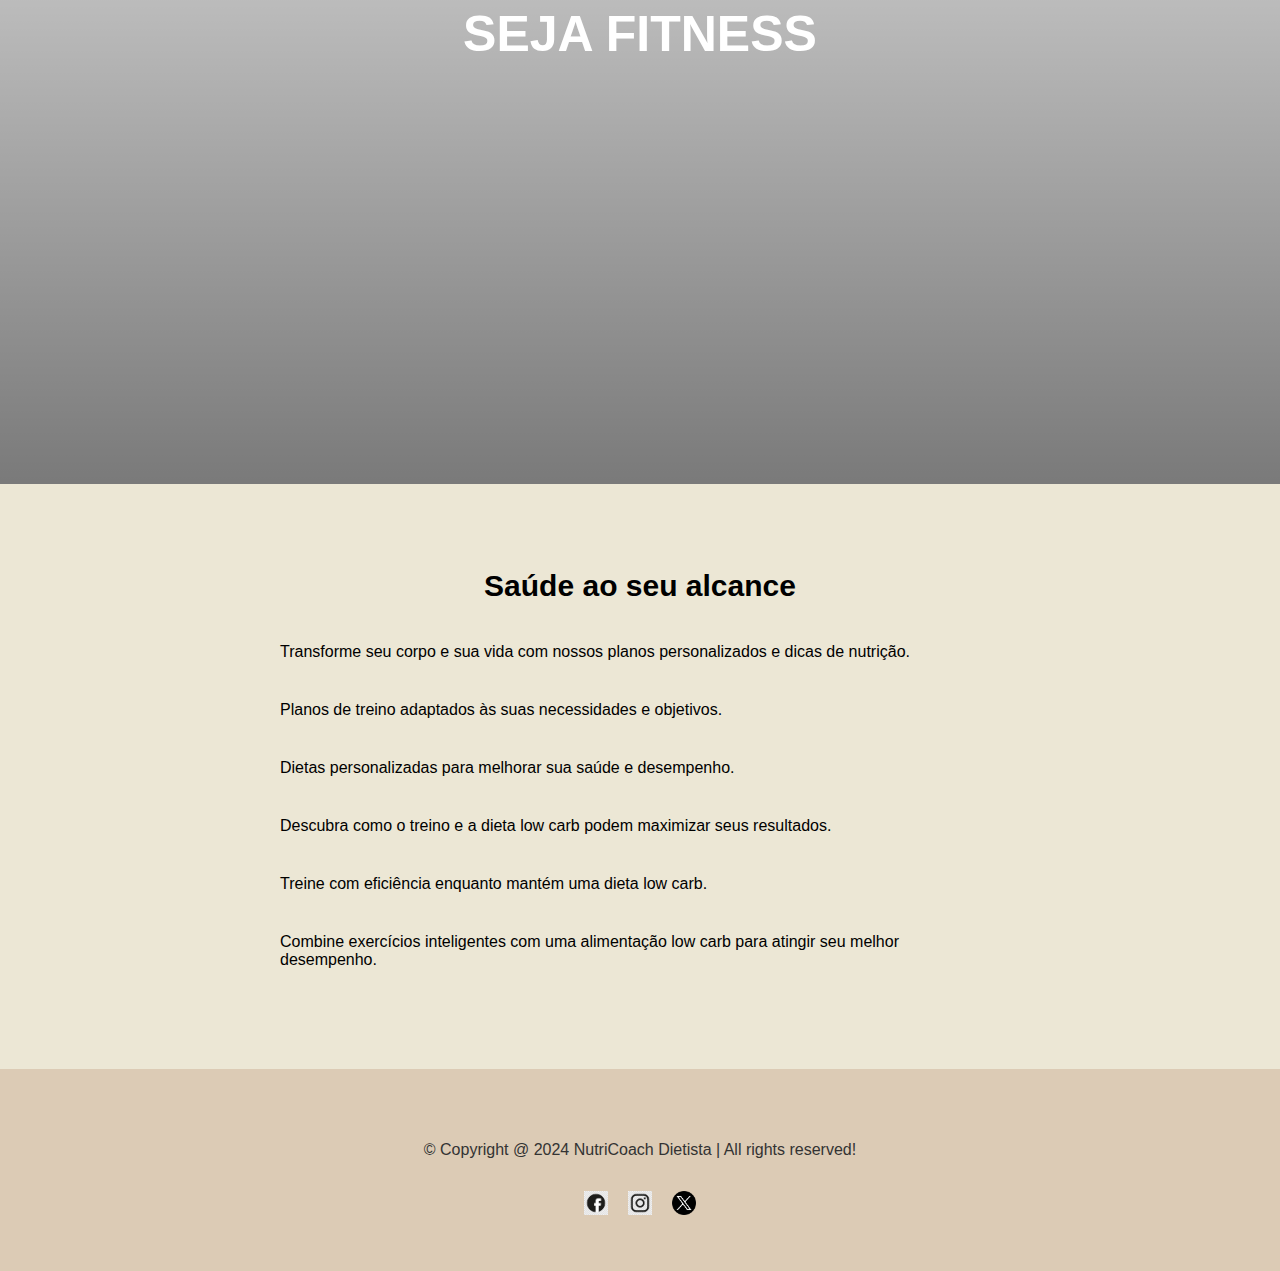
==== commit 331d7c76: "Atualização dos parágrafos e da imagem do parallax 1 no index.html" ====
--- a/Projeto Website para nutricionista e personal trainer/index.html
+++ b/Projeto Website para nutricionista e personal trainer/index.html
@@ -10,7 +10,7 @@
     <link rel="stylesheet" href="assets/css/styles.css"/>
     
     <!-- Título da página -->
-    <title>Nutricionista e Personal Trainer - Low Carb</title>
+    <title>Nutricionista e Personal Trainer </title>
     
     <!-- Meta descrição para SEO -->
     <meta name="description" content="Transforme seu corpo e sua vida com planos personalizados de nutrição e treino.">
@@ -23,11 +23,12 @@
 
     <header>
         <!-- Navegação do site -->
-        <nav>
+        <nav class="navbar">
             <ul>
                 <!-- Links de navegação -->
                 <li><a href="./pages/ebooks.html">Ebooks</a></li>
                 <li><a href="sobre.html">Sobre</a></li>
+                <li><a href="sobre.html">Contato</a></li>
             </ul>
         </nav>
     </header>
@@ -36,16 +37,17 @@
         <main>
             <!-- Seção de boas-vindas com efeito parallax -->
             <section class="module parallax parallax-1">
-                <h1>Bem-vindo ao Seu Site Low Carb</h1>
+                <h1>Bem-vindo ao NutriCoach Dietista</h1>
             </section>
 
             <!-- Seção de serviços com conteúdo -->
             <section class="module content">
                 <div class="container">
-                    <h2>Serviços</h2>
-                    <p>Transforme seu corpo e sua vida com nossos planos personalizados e dicas de nutrição.</p>
-                    <p>Planos de treino adaptados às suas necessidades e objetivos.</p>
-                    <p>Dietas personalizadas para melhorar sua saúde e desempenho.</p>
+                    <h2>Nossos Serviços</h2>
+                    <p>Oferecemos Avaliação Nutricional Completa</p>
+                    <p>Planos Alimentares Personalizados</p>
+                    <p>Consultas Online.</p>
+                    <p>Workshops e Palestras sobre Nutrição</p>
                 </div>
             </section>
 
@@ -57,10 +59,11 @@
             <!-- Seção de detalhes dos serviços -->
             <section class="module content">
                 <div class="container">
-                    <h2>Serviços</h2>
-                    <p>Lorem ipsum dolor sit amet, consectetur adipisicing elit. Distinctio ab adipisci facere earum a ut cupiditate accusantium non, quisquam commodi maiores amet dolores corrupti. Ipsum voluptas voluptatibus quis. Officiis, maiores!</p>
-                    <p>Lorem ipsum dolor sit amet, consectetur adipisicing elit. Distinctio ab adipisci facere earum a ut cupiditate accusantium non, quisquam commodi maiores amet dolores corrupti. Ipsum voluptas voluptatibus quis. Officiis, maiores!</p>
-                    <p>Lorem ipsum dolor sit amet, consectetur adipisicing elit. Distinctio ab adipisci facere earum a ut cupiditate accusantium non, quisquam commodi maiores amet dolores corrupti. Ipsum voluptas voluptatibus quis. Officiis, maiores!</p>
+                    <h2>Saúde começa pela boca</h2>
+                    <p>A alimentação saudável é a chave para a prevenção e cura de muitas doenças.</p>
+                    <p>Nutrir-se com alimentos naturais é o primeiro passo para uma vida saudável e equilibrada.</p>
+                    <p>A verdadeira medicina começa com o que colocamos em nosso prato diariamente.</p>
+                    <p>Escolha alimentos que nutram o corpo e a mente, promovendo bem-estar e longevidade.</p>
                 </div>
             </section>
 
@@ -72,10 +75,13 @@
             <!-- Mais detalhes dos serviços -->
             <section class="module content">
                 <div class="container">
-                    <h2>Serviços</h2>
-                    <p>Lorem ipsum dolor sit amet, consectetur adipisicing elit. Distinctio ab adipisci facere earum a ut cupiditate accusantium non, quisquam commodi maiores amet dolores corrupti. Ipsum voluptas voluptatibus quis. Officiis, maiores!</p>
-                    <p>Lorem ipsum dolor sit amet, consectetur adipisicing elit. Distinctio ab adipisci facere earum a ut cupiditate accusantium non, quisquam commodi maiores amet dolores corrupti. Ipsum voluptas voluptatibus quis. Officiis, maiores!</p>
-                    <p>Lorem ipsum dolor sit amet, consectetur adipisicing elit. Distinctio ab adipisci facere earum a ut cupiditate accusantium non, quisquam commodi maiores amet dolores corrupti. Ipsum voluptas voluptatibus quis. Officiis, maiores!</p>
+                    <h2>Saúde ao seu alcance</h2>
+                    <p>Transforme seu corpo e sua vida com nossos planos personalizados e dicas de nutrição.</p>
+                    <p>Planos de treino adaptados às suas necessidades e objetivos.</p>
+                    <p>Dietas personalizadas para melhorar sua saúde e desempenho.</p>
+                    <p>Descubra como o treino e a dieta low carb podem maximizar seus resultados.</p>
+                    <p>Treine com eficiência enquanto mantém uma dieta low carb.</p>
+                    <p>Combine exercícios inteligentes com uma alimentação low carb para atingir seu melhor desempenho.
                 </div>
             </section>
         </main>
@@ -87,7 +93,7 @@
                     <img src="assets/icons/icons8-whatsapp-100.svg">
                 </a>
                 <!-- Direitos autorais -->
-                <div class="credit">&copy; Copyright @ 2024 | All rights reserved!</div>
+                <div class="credit">&copy; Copyright @ 2024 NutriCoach Dietista | All rights reserved!</div>
                 
                 <!-- Links para redes sociais -->
                 <div class="social-links">
--- a/Projeto Website para nutricionista e personal trainer/assets/css/styles.css
+++ b/Projeto Website para nutricionista e personal trainer/assets/css/styles.css
@@ -5,39 +5,39 @@
     font-family: sans-serif;
     word-wrap: break-word;
     overflow-wrap: break-word;
-    background-color: #f4f4f4; /* Página ebooks.html */
+    background-color: #f4f4f4; /* Cor de fundo padrão */
 }
 
 /* Estilo para o cabeçalho */
 header {
-    background-color: #dccbb5;
-    color: #fff;
-    padding: 1rem 0;
+    background-color: #dccbb5; /* Cor de fundo do cabeçalho */
+    color: #fff; /* Cor do texto do cabeçalho */
+    padding: 1rem 0; /* Espaçamento interno do cabeçalho */
 }
 
 /* Estilo da navegação */
-nav ul {
+.navbar ul {
     list-style: none; /* Remove marcadores da lista */
     padding: 0; /* Remove padding */
     display: flex; /* Layout em flexbox */
     justify-content: center; /* Centraliza os itens */
 }
 
-/* Estilo dos itens da navegação */
-nav ul li {
+/* Espaçamento entre os links da barra de navegação */
+.navbar ul li {
     margin: 0 1rem;
 }
 
 /* Estilo dos links da navegação */
-nav ul li a {
+.navbar ul li a {
     color: #000; /* Cor do texto */
     text-decoration: none; /* Remove sublinhado */
     font-weight: bold; /* Texto em negrito */
 }
 
 /* Efeito de hover nos links da navegação */
-nav ul li a:hover {
-    text-decoration: underline;
+.navbar ul li a:hover {
+    color: goldenrod;
 }
 
 /* Estilos gerais para os títulos */
@@ -137,8 +137,8 @@
 
 /* Estilo do rodapé */
 footer {
-    background-color: #dccbb5;
-    color: #333;
+    background-color: #dccbb5; /* Cor de fundo do rodapé */
+    color: #333; /* Cor do texto do rodapé */
     text-align: center;
     padding: 1rem 0; /* Padding superior e inferior */
 }
@@ -188,7 +188,7 @@
 
 /* Estilos para telas com largura máxima de 480px */
 @media (max-width: 480px) {
-    nav ul li {
+    .navbar ul li {
         margin: 0.2rem 0; /* Margem superior e inferior */
     }
 
@@ -203,13 +203,15 @@
     .container {
         padding: 5px; /* Padding interno */
     }
+
+    /* Ajusta o tamanho da borda e imagem para telas menores */
     .loading::before {
-        width: 60px; /* Ajusta o tamanho da borda para telas menores */
+        width: 60px; 
         height: 60px;
     }
 
     .loading img {
-        width: 60px; /* Ajusta o tamanho da imagem para telas menores */
+        width: 60px;
         height: 60px;
     }
 }
@@ -221,7 +223,7 @@
     left: 0;
     width: 100%;
     height: 100%;
-    background-color: rgba(255, 255, 255, 0.8);
+    background-color: rgba(255, 255, 255, 0.8); /* Fundo semi-transparente */
     z-index: 1000;
     display: flex;
     justify-content: center;
@@ -255,133 +257,150 @@
     100% { transform: rotate(360deg); }
 }
 
-/*CSS  página Ebooks*/
-
-      .flex {
-         display: flex;
-         justify-content: space-between;
-         align-items: center;
-         padding: 0 20px;
-         max-width: 1200px;
-         margin: 0 auto;
-      }
-
-      .logo {
-         font-size: 1.5rem;
-         text-decoration: none;
-         color: #fff;
-      }
-
-      .products {
-         max-width: 1200px;
-         margin: 20px auto;
-         padding: 0 20px;
-      }
-
-      .title {
-         text-align: center;
-         margin-bottom: 20px;
-         font-size: 2rem;
-         color: #242424;
-      }
-
-      .box-container {
-         display: flex;
-         justify-content: space-around;
-         flex-wrap: wrap;
-         gap: 20px;
-         margin-top: 20px;
-      }
-      
-      .box {
-         width: 300px;
-         padding: 20px;
-         background-color: #ffffff;
-         box-shadow: 0 0 20px rgba(0, 0, 0, 0.1); /* Aumentar a sombra para destacar */
-         text-align: center;
-         transition: transform 0.3s ease;
-         display: flex;
-         flex-direction: column;
-         justify-content: space-between;
-         border-radius: 8px; /* Borda arredondada para suavizar */
-         position: relative; /* Para posição absoluta do carrinho */
-      }
-      
-      .box:hover {
-         transform: translateY(-10px);
-      }
-      
-      .box img {
-         max-width: 100%;
-         height: auto;
-         margin-bottom: 10px;
-         border-radius: 8px; /* Borda arredondada para suavizar */
-         float: right; /* Imagem à direita */
-      }
-      
-      .box .cat {
-         font-size: 14px;
-         color: #888;
-         margin-bottom: 5px;
-      }
-      
-      .box .name {
-         font-size: 18px;
-         font-weight: bold;
-         margin-bottom: 10px;
-         color: #333;
-      }
-      
-      .box .price {
-         font-size: 24px;
-         color: #27ae60;
-         margin-top: auto;
-      }
-
-      .box form {
-         display: flex;
-         align-items: center;
-         justify-content: center;
-         margin-top: 10px;
-      }
-
-      .box form .qty {
-         width: 40px;
-         text-align: center;
-         margin-left: 5px;
-      }
-
-      .cart-icon {
-         position: absolute;
-         bottom: 10px;
-         right: 10px;
-         font-size: 24px;
-         color: #27ae60;
-      }
-      .credit {
-         background-color: #dccbb5;
-         color: #333;
-         text-align: center;
-         padding: 1rem 0;
-         margin-top: 20px;
-      }
-   
+/* CSS página Ebooks */
+
+/* Flex container para layout responsivo */
+.flex {
+    display: flex;
+    justify-content: space-between;
+    align-items: center;
+    padding: 0 20px;
+    max-width: 1200px;
+    margin: 0 auto;
+}
+
+/* Estilo do logotipo */
+.logo {
+    font-size: 1.5rem;
+    text-decoration: none;
+    color: #fff;
+}
+
+/* Container dos produtos */
+.products {
+    max-width: 1200px;
+    margin: 20px auto;
+    padding: 0 20px;
+}
+
+/* Título da seção de produtos */
+.title {
+    text-align: center;
+    margin-bottom: 20px;
+    font-size: 2rem;
+    color: #242424;
+}
+
+/* Estilo dos flexbox 3 colunas */
+
+.box-container { /* Layout flexível */
+    display: flex;
+    justify-content: space-around;/* Espaço igual ao redor dos itens */
+    flex-wrap: wrap; /* Quebra itens em novas linhas se necessário */
+    gap: 20px; /* Espaçamento de 20px entre itens */
+    margin-top: 20px; /* Margem superior de 20px */
+}
+
+/* Estilo das caixas de produto */
+.box {
+    width: 300px;
+    padding: 20px;
+    background-color: #ffffff;
+    box-shadow: 0 0 20px rgba(0, 0, 0, 0.1); /* Sombra para destacar */
+    text-align: center;
+    transition: transform 0.3s ease;
+    display: flex;
+    flex-direction: column;
+    justify-content: space-between;
+    border-radius: 8px; /* Borda arredondada */
+    position: relative; /* Para posição absoluta do ícone do carrinho */
+}
+
+/* Efeito de hover nas caixas de produto */
+.box:hover {
+    transform: translateY(-10px);
+}
+
+/* Estilo das imagens dos produtos */
+.box img {
+    max-width: 100%;
+    height: auto;
+    margin-bottom: 10px;
+    border-radius: 8px; /* Borda arredondada */
+    float: right; /* Imagem à direita */
+}
+
+/* Categoria do produto */
+.box .cat {
+    font-size: 14px;
+    color: #888;
+    margin-bottom: 5px;
+}
+
+/* Nome do produto */
+.box .name {
+    font-size: 18px;
+    font-weight: bold;
+    margin-bottom: 10px;
+    color: #333;
+}
+
+/* Preço do produto */
+.box .price {
+    font-size: 24px;
+    color: #27ae60;
+    margin-top: auto;
+}
+
+/* Formulário de quantidade */
+.box form {
+    display: flex;
+    align-items: center;
+    justify-content: center;
+    margin-top: 10px;
+}
+
+/* Campo de quantidade */
+.box form .qty {
+    width: 40px;
+    text-align: center;
+    margin-left: 5px;
+}
+
+/* Ícone do carrinho */
+.cart-icon {
+    position: absolute;
+    bottom: 10px;
+    right: 10px;
+    font-size: 24px;
+    color: #27ae60;
+}
+
+/* Créditos */
+.credit {
+    background-color: #dccbb5;
+    color: #333;
+    text-align: center;
+    padding: 1rem 0;
+    margin-top: 20px;
+}
+
 /* Ícone flutuante */
-
-.icone-flutuante{
+.icone-flutuante {
     position: fixed;
     bottom: 30px;
     right: 30px;
-    width: 40px;  
+    width: 40px;
     height: 40px;
     z-index: 1000;
 }
 
+/* Estilo da imagem do ícone flutuante */
 .icone-flutuante img {
-    width: 100%;  /* A imagem ocupa toda a largura da .icone-flutuante */
-    height: 100%; /* A imagem ocupa toda a altura da .icone-flutuante */
-    border-radius: 50%; /* Para ícones arredondados */
-    box-shadow: 0px 0px 10px rgba(0, 0, 0, 0.1); /* Adiciona uma sombra */
+    width: 100%;
+    height: 100%;
+    border-radius: 50%; /* Ícone arredondado */
+    box-shadow: 0px 0px 10px rgba(0, 0, 0, 0.1); /* Sombra */
     background-color: #25d366; /* Cor de fundo similar ao WhatsApp */
-    padding: 10px; /* Adiciona espaço ao redor do ícone */
-}+    padding: 10px; /* Espaço ao redor do ícone */
+}
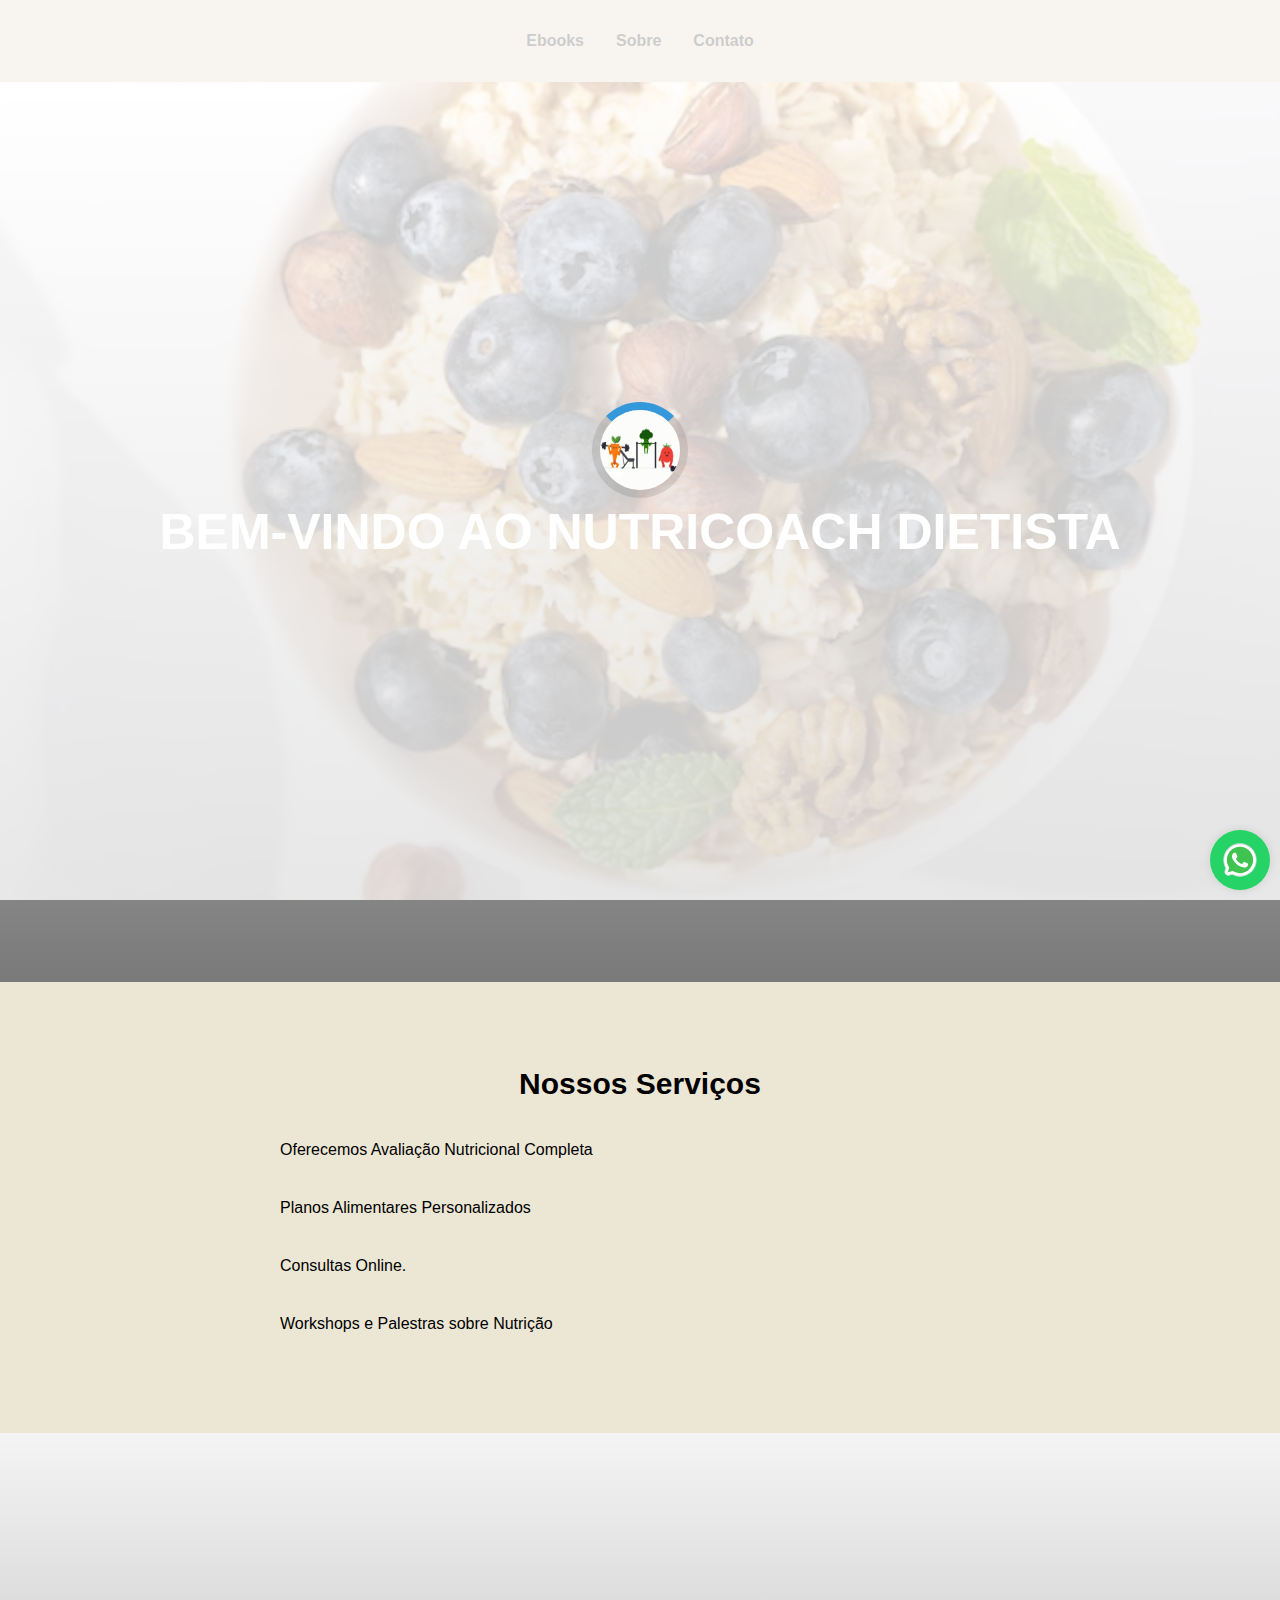
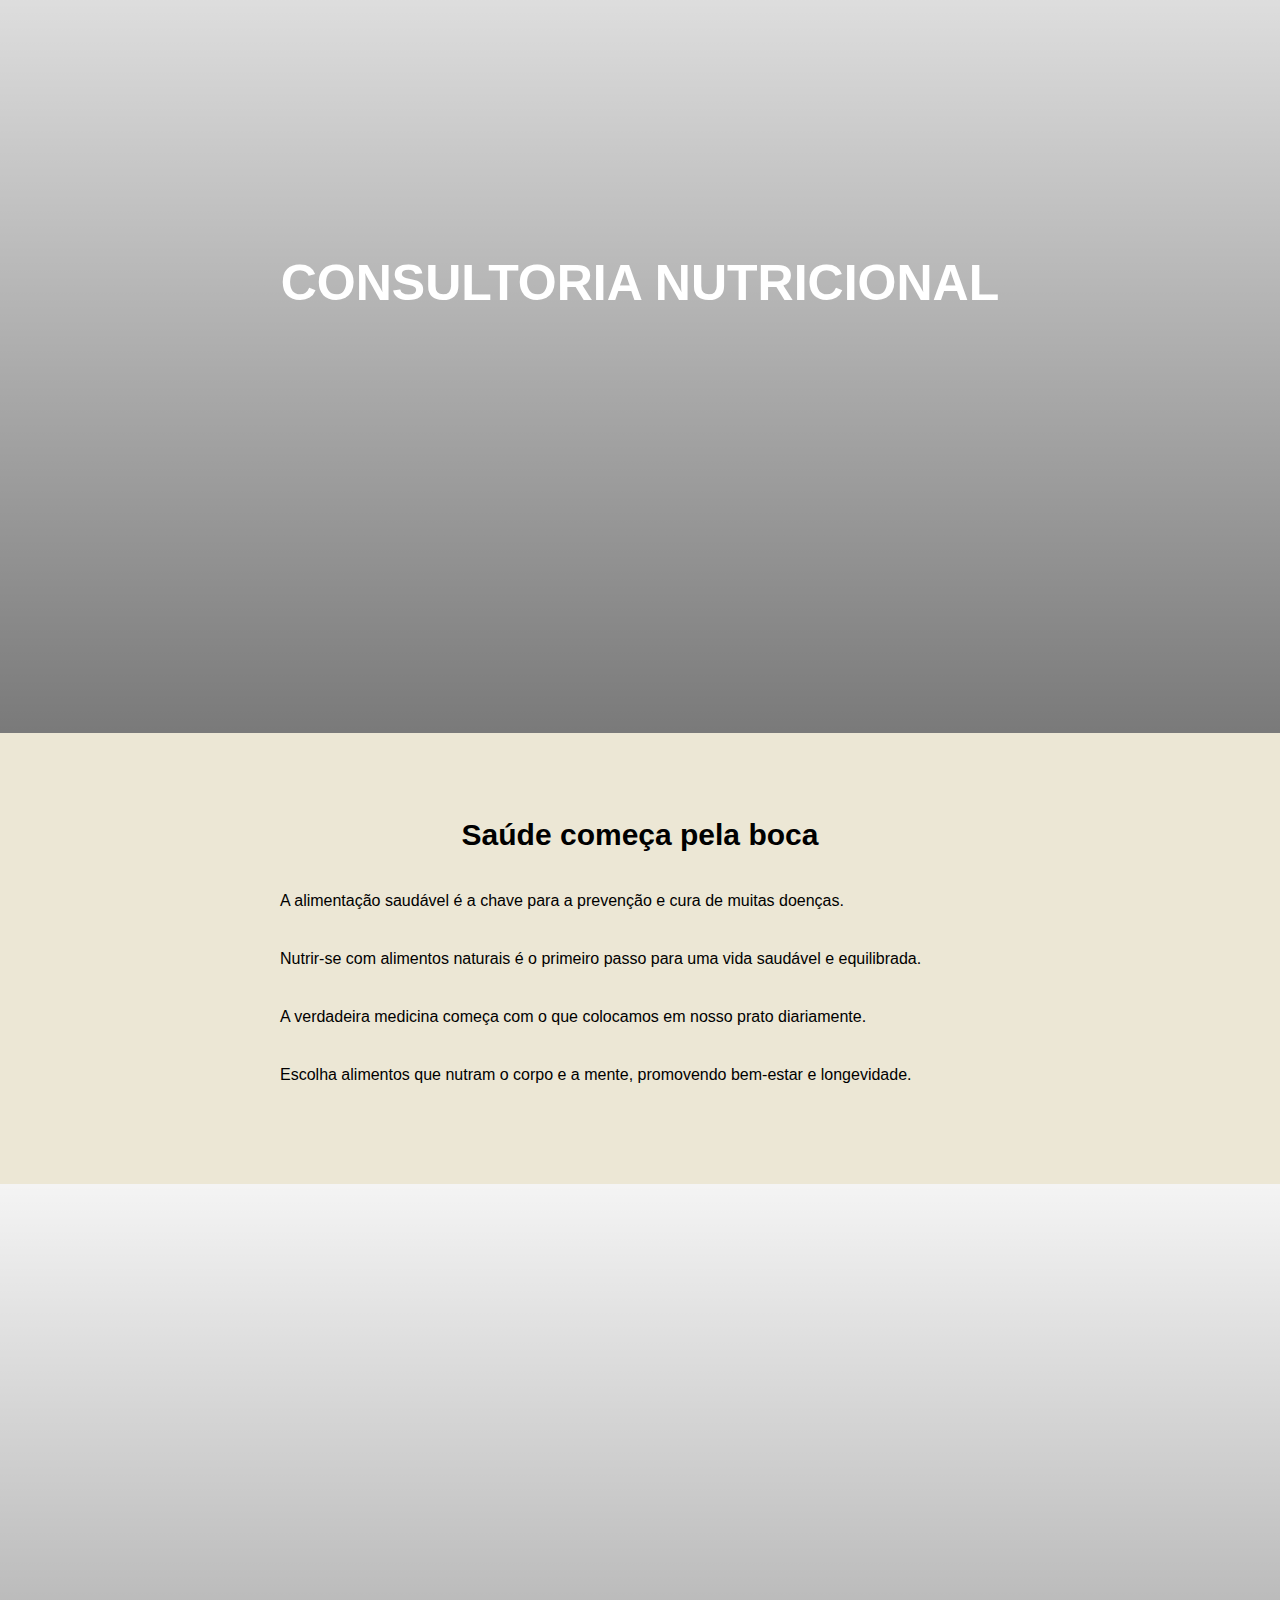
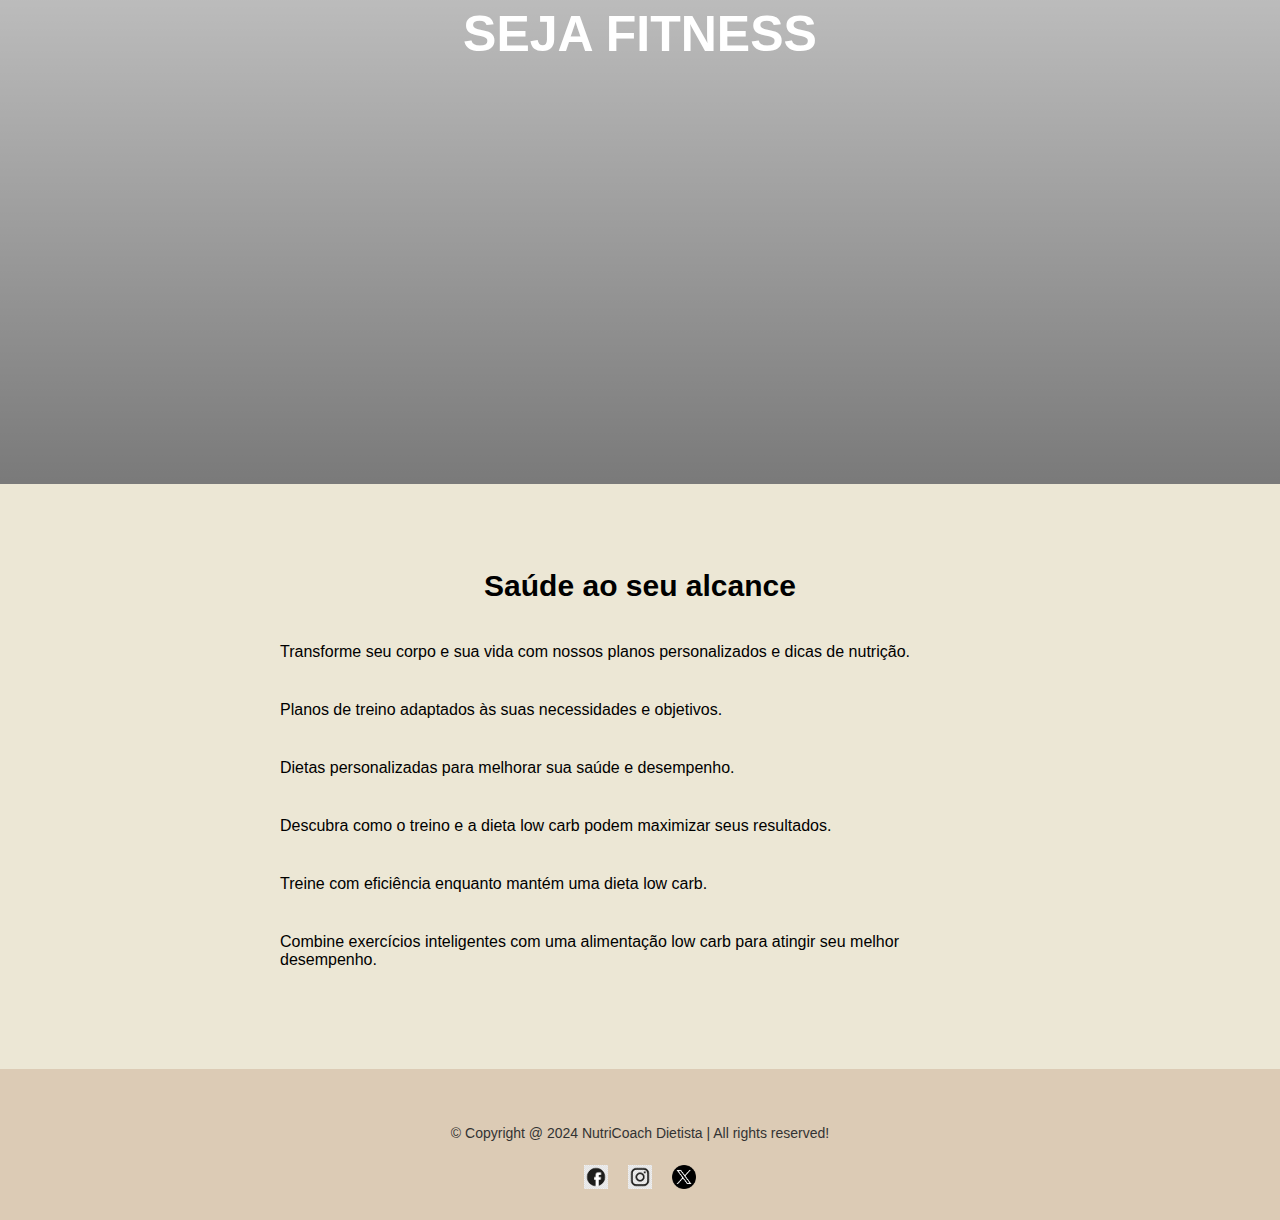
==== commit f8c9d52d: "feat: adicionar página "Sobre"" ====
--- a/Projeto Website para nutricionista e personal trainer/index.html
+++ b/Projeto Website para nutricionista e personal trainer/index.html
@@ -8,7 +8,7 @@
     
     <!-- Link para o arquivo de estilos CSS -->
     <link rel="stylesheet" href="assets/css/styles.css"/>
-    
+        
     <!-- Título da página -->
     <title>Nutricionista e Personal Trainer </title>
     
@@ -27,8 +27,8 @@
             <ul>
                 <!-- Links de navegação -->
                 <li><a href="./pages/ebooks.html">Ebooks</a></li>
-                <li><a href="sobre.html">Sobre</a></li>
-                <li><a href="sobre.html">Contato</a></li>
+                <li><a href="./pages/sobre.html">Sobre</a></li>
+                <li><a href="#">Contato</a></li>
             </ul>
         </nav>
     </header>
@@ -86,7 +86,7 @@
             </section>
         </main>
 
-        <footer>            
+        <footer class="index-footer">            
             <div class="container">
                 <!-- Botão Whatsapp -->
                 <a href="https://api.whatsapp.com/send/?phone=" target="_blank" class="icone-flutuante">
--- a/Projeto Website para nutricionista e personal trainer/assets/css/styles.css
+++ b/Projeto Website para nutricionista e personal trainer/assets/css/styles.css
@@ -1,4 +1,10 @@
 /* Resetando o CSS básico para garantir consistência em todos os navegadores */
+
+html, body {
+    height: 100%;
+    margin: 0;
+    padding: 0;
+}
 body {
     margin: 0;
     padding: 0;
@@ -6,6 +12,8 @@
     word-wrap: break-word;
     overflow-wrap: break-word;
     background-color: #f4f4f4; /* Cor de fundo padrão */
+    display: flex;
+    flex-direction: column;
 }
 
 /* Estilo para o cabeçalho */
@@ -47,6 +55,7 @@
     text-align: center; /* Alinhamento centralizado */
 }
 
+
 /* Estilo do wrapper para centralizar o conteúdo */
 .wrapper {
     width: 100%;
@@ -64,6 +73,21 @@
     max-width: 720px;
     margin: 0 auto; /* Centraliza o container */
     padding: 20px; /* Padding interno */
+}
+
+.main-content {
+    display: flex; /* Usar layout flexível */
+    align-items: flex-start; /* Alinhar itens ao topo */
+}
+
+.main-content .text {
+    flex: 1; /* Ocupar o espaço restante */
+    padding-right: 20px; /* Espaço à direita */
+}
+
+.main-content img {
+    max-width: 800px; /* Largura máxima */
+    margin-left: 20px; /* Espaço à esquerda */
 }
 
 /* Estilo dos parágrafos nas seções */
@@ -137,15 +161,23 @@
 
 /* Estilo do rodapé */
 footer {
+    bottom: 0;
+    left: 0;
+    width: 100%;
+    bottom: 0;
+    left: 0;
+    width: 100%;
     background-color: #dccbb5; /* Cor de fundo do rodapé */
     color: #333; /* Cor do texto do rodapé */
-    text-align: center;
-    padding: 1rem 0; /* Padding superior e inferior */
-}
+    text-align: center; /* Centraliza o conteúdo do rodapé */
+    padding: -10rem -10px; /* Reduz o padding superior e inferior */
+    font-size: 0.875rem; /* Reduz a fonte do texto */
+}
+
 
 /* Estilo dos links sociais no rodapé */
 footer .social-links {
-    margin: 1rem 0;
+    margin: 0.5rem 0; /* Reduz o espaçamento superior e inferior */
 }
 
 /* Estilo dos links sociais */
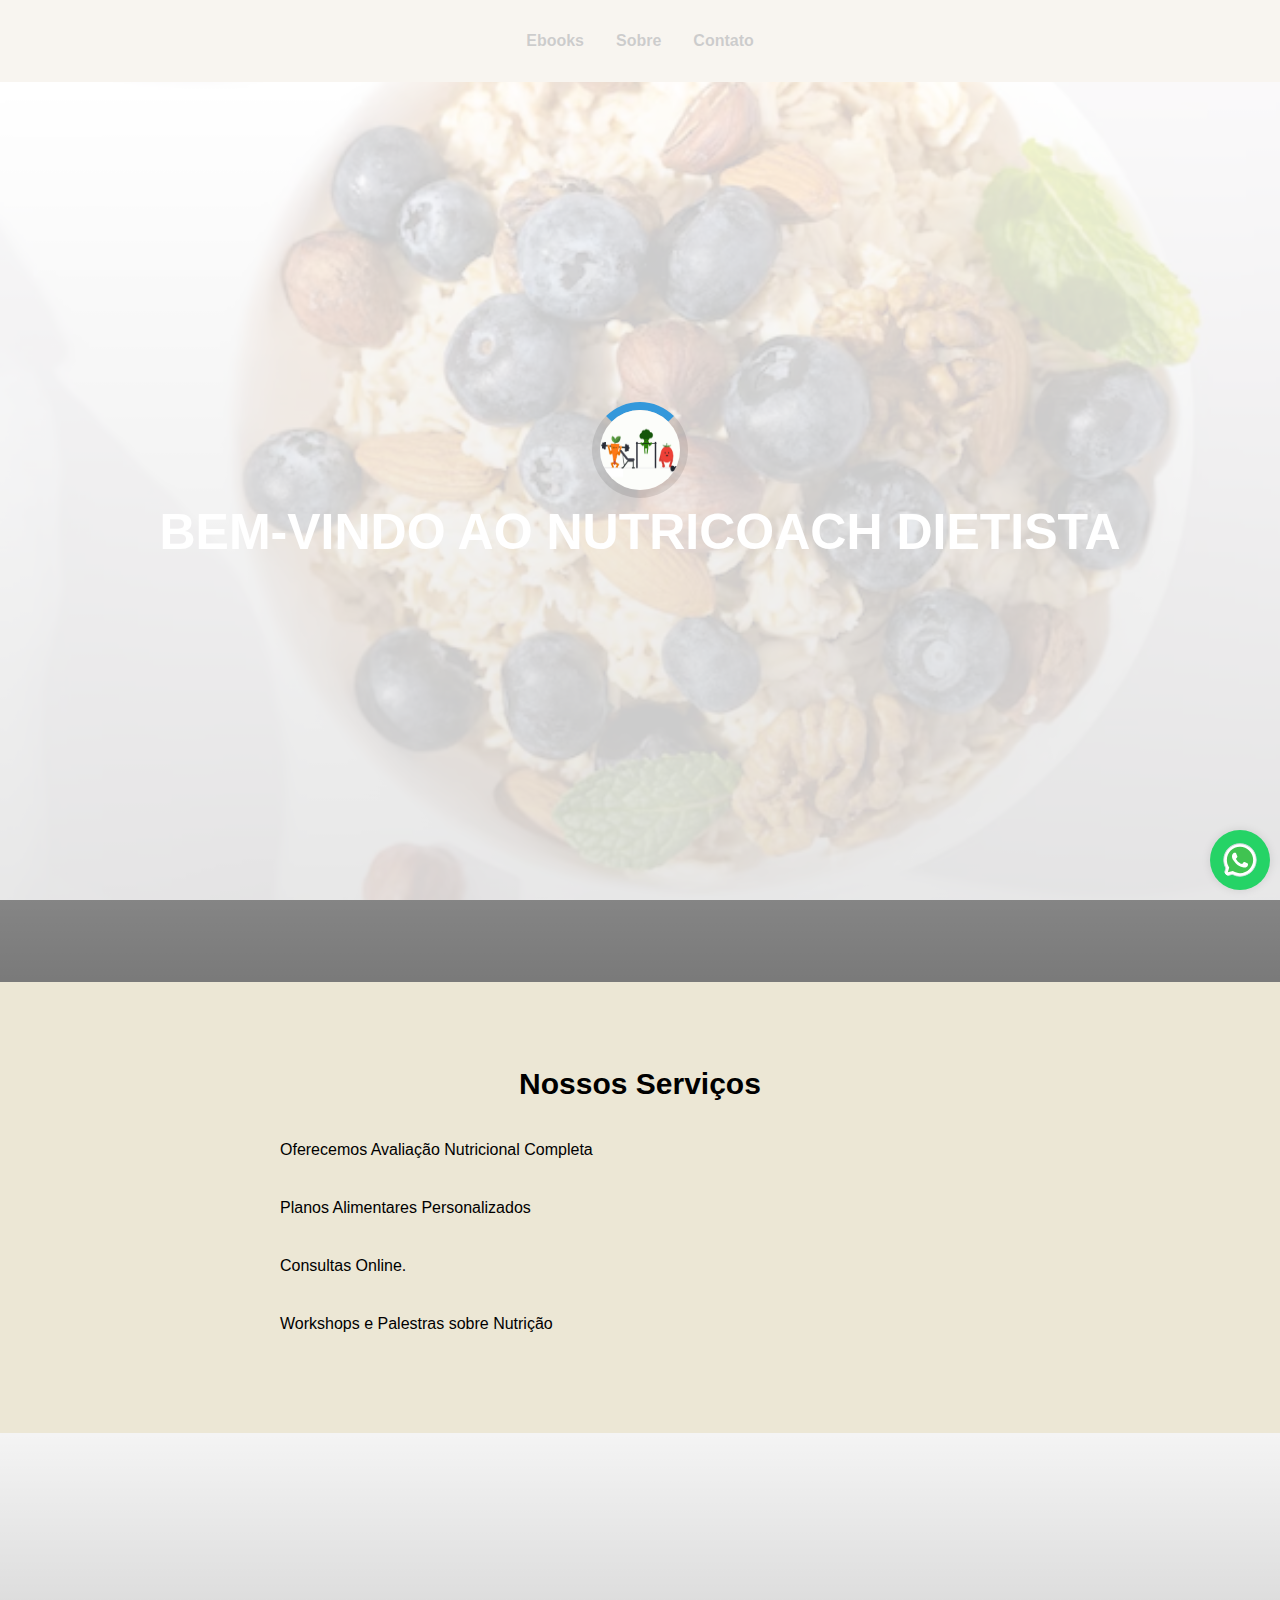
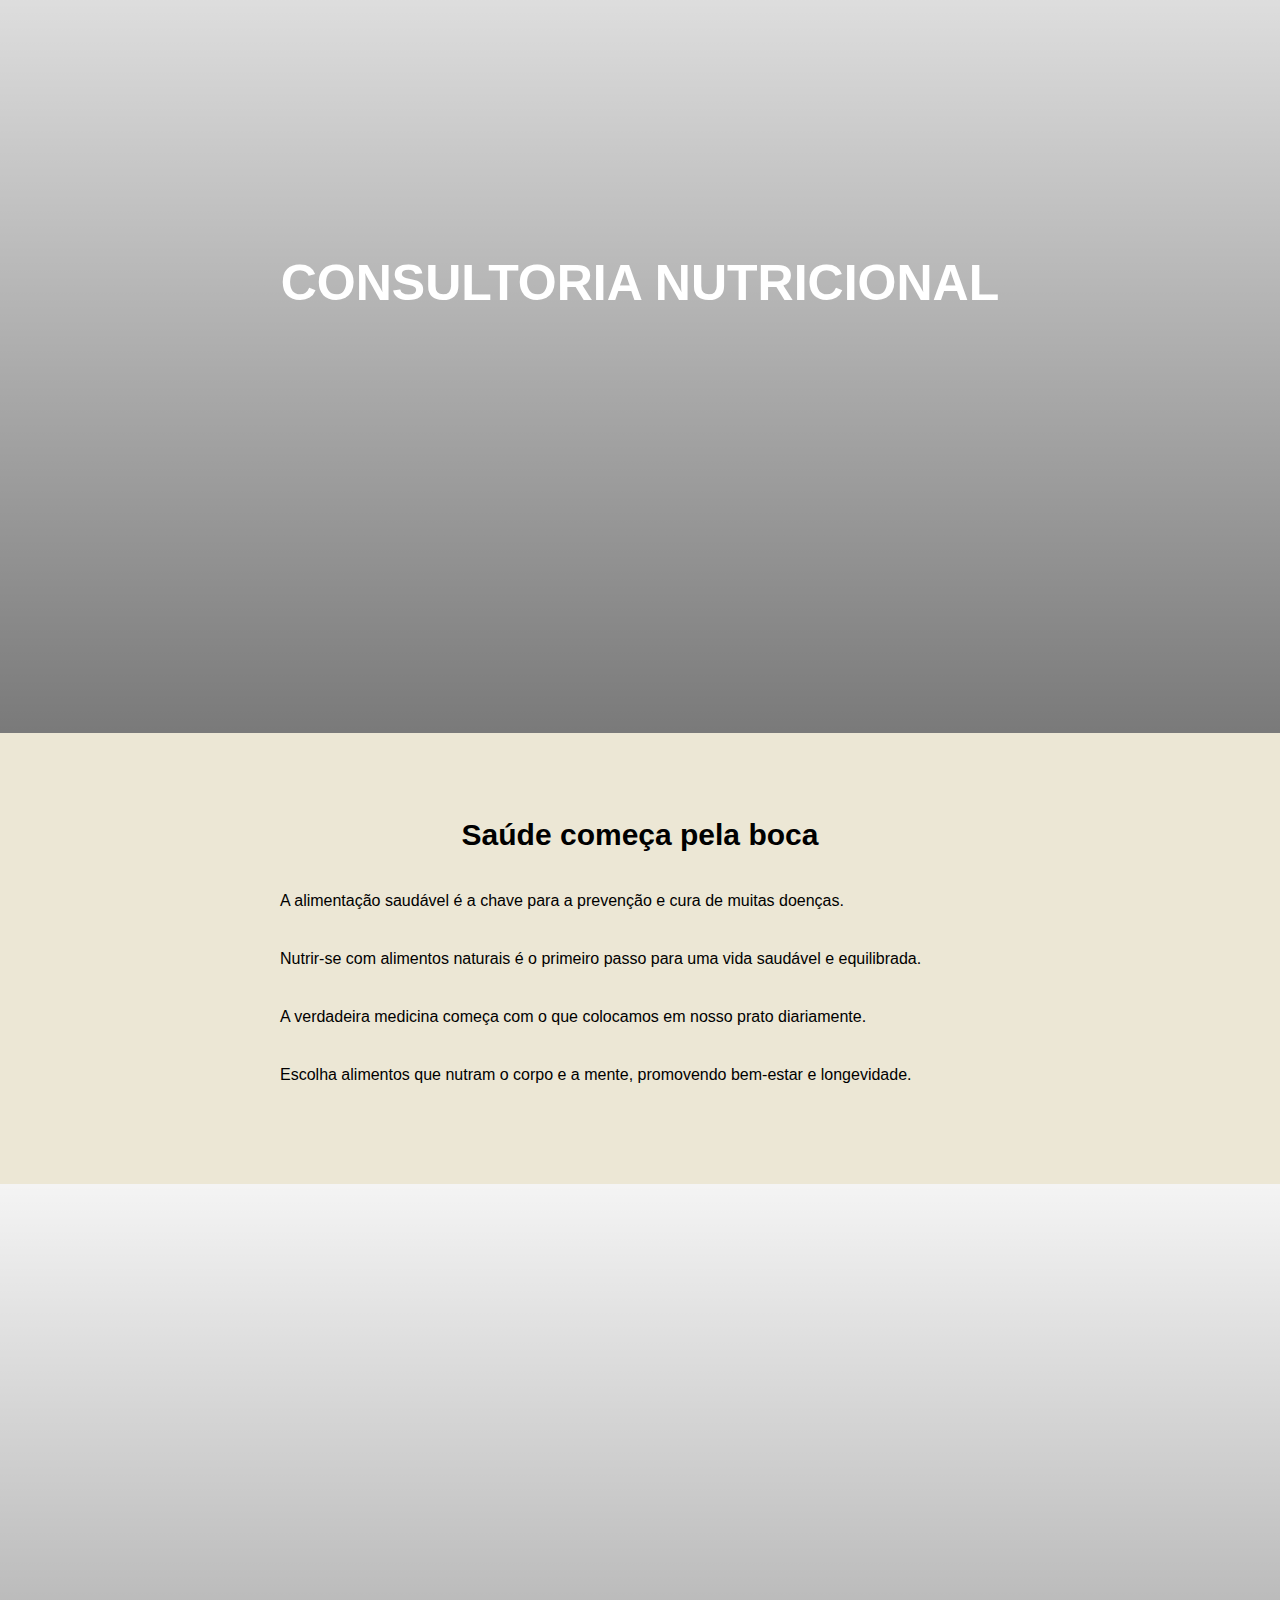
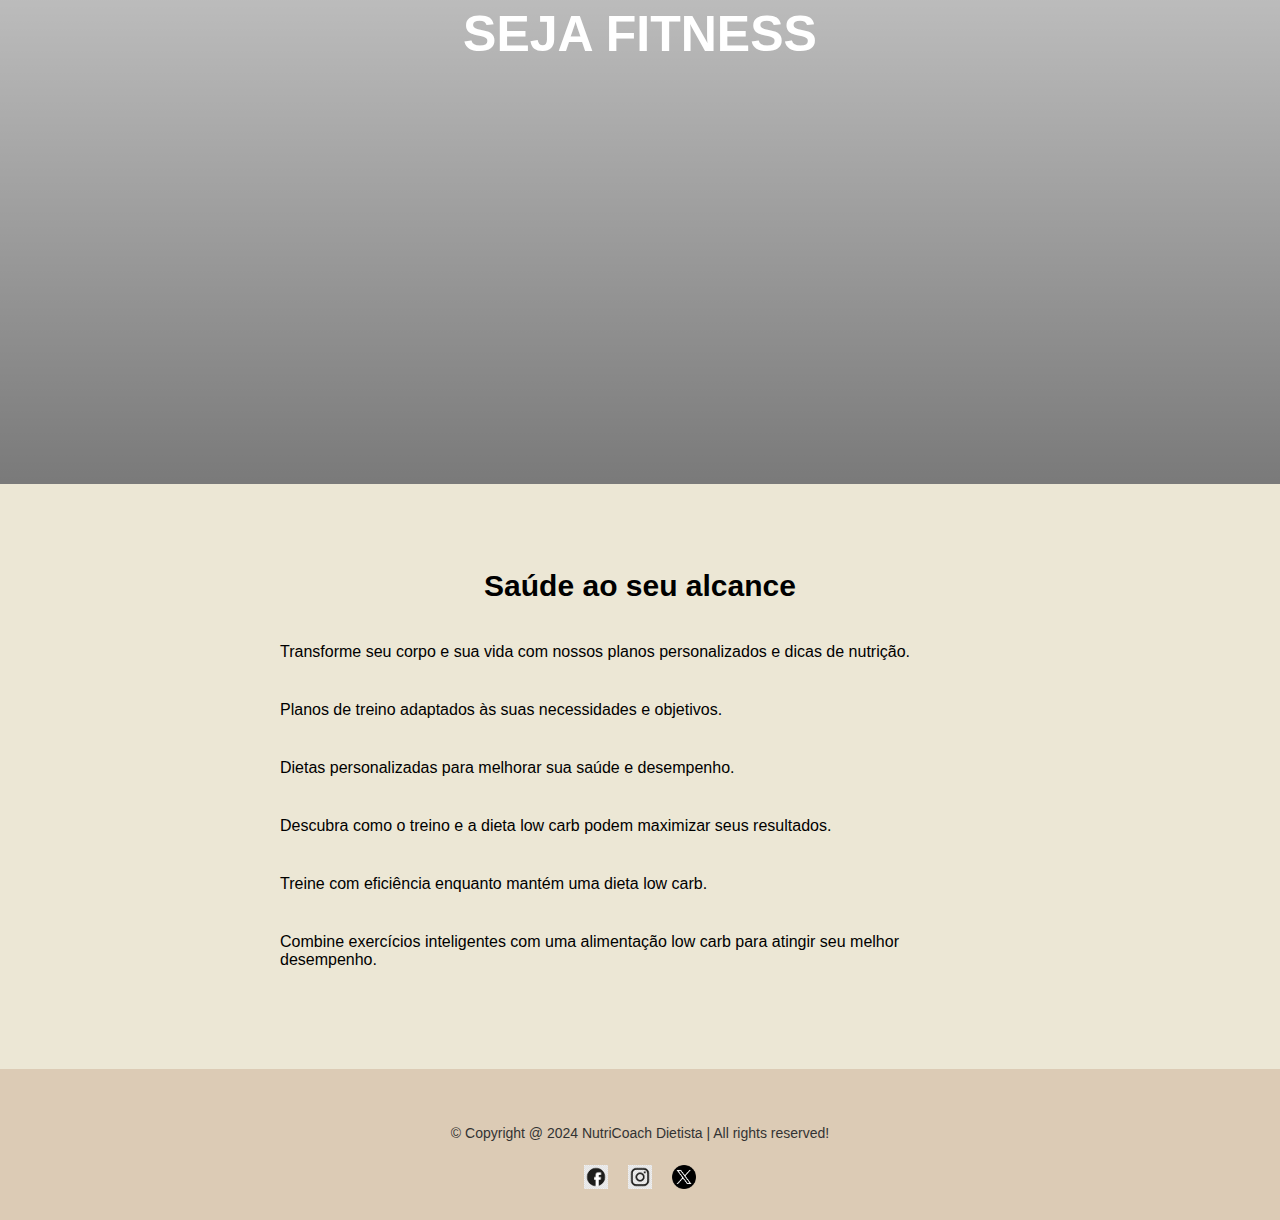
==== commit 900e24e1: "Refatoração CSS: Divisão de um arquivo  em 6 arquivos modulares" ====
--- a/Projeto Website para nutricionista e personal trainer/index.html
+++ b/Projeto Website para nutricionista e personal trainer/index.html
@@ -7,7 +7,8 @@
     <meta name="viewport" content="width=device-width, initial-scale=1.0, maximum-scale=2.0, user-scalable=yes">
     
     <!-- Link para o arquivo de estilos CSS -->
-    <link rel="stylesheet" href="assets/css/styles.css"/>
+    <link rel="stylesheet" href="assets/css/main.css"/>
+    <!--link rel="stylesheet" href="assets/css/styles.css"/-->
         
     <!-- Título da página -->
     <title>Nutricionista e Personal Trainer </title>
--- a/Projeto Website para nutricionista e personal trainer/assets/css/main.css
+++ b/Projeto Website para nutricionista e personal trainer/assets/css/main.css
@@ -0,0 +1,7 @@
+/* Importando arquivos CSS */
+@import url('./base.css');
+@import url('./layout.css');
+@import url('./components.css');
+@import url('./sections.css');
+@import url('./aboutpage.css');
+@import url('./responsive.css');
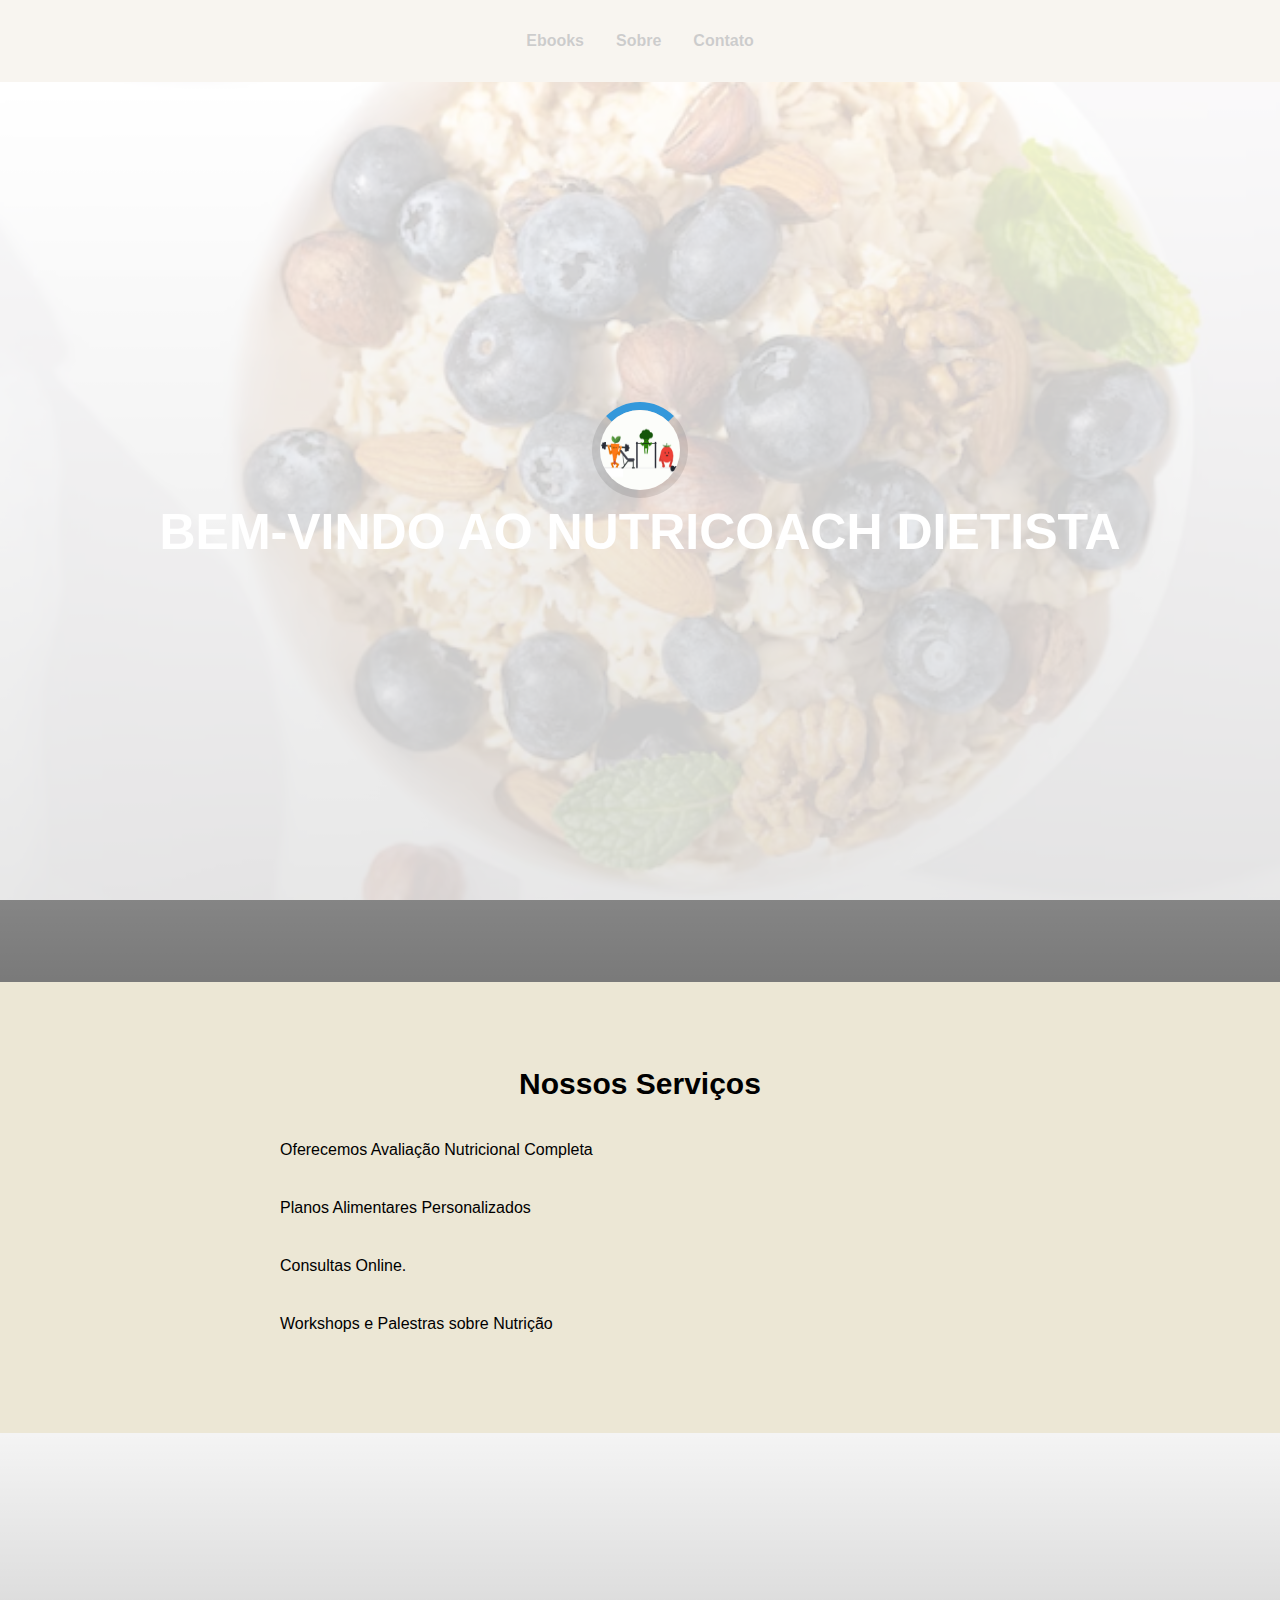
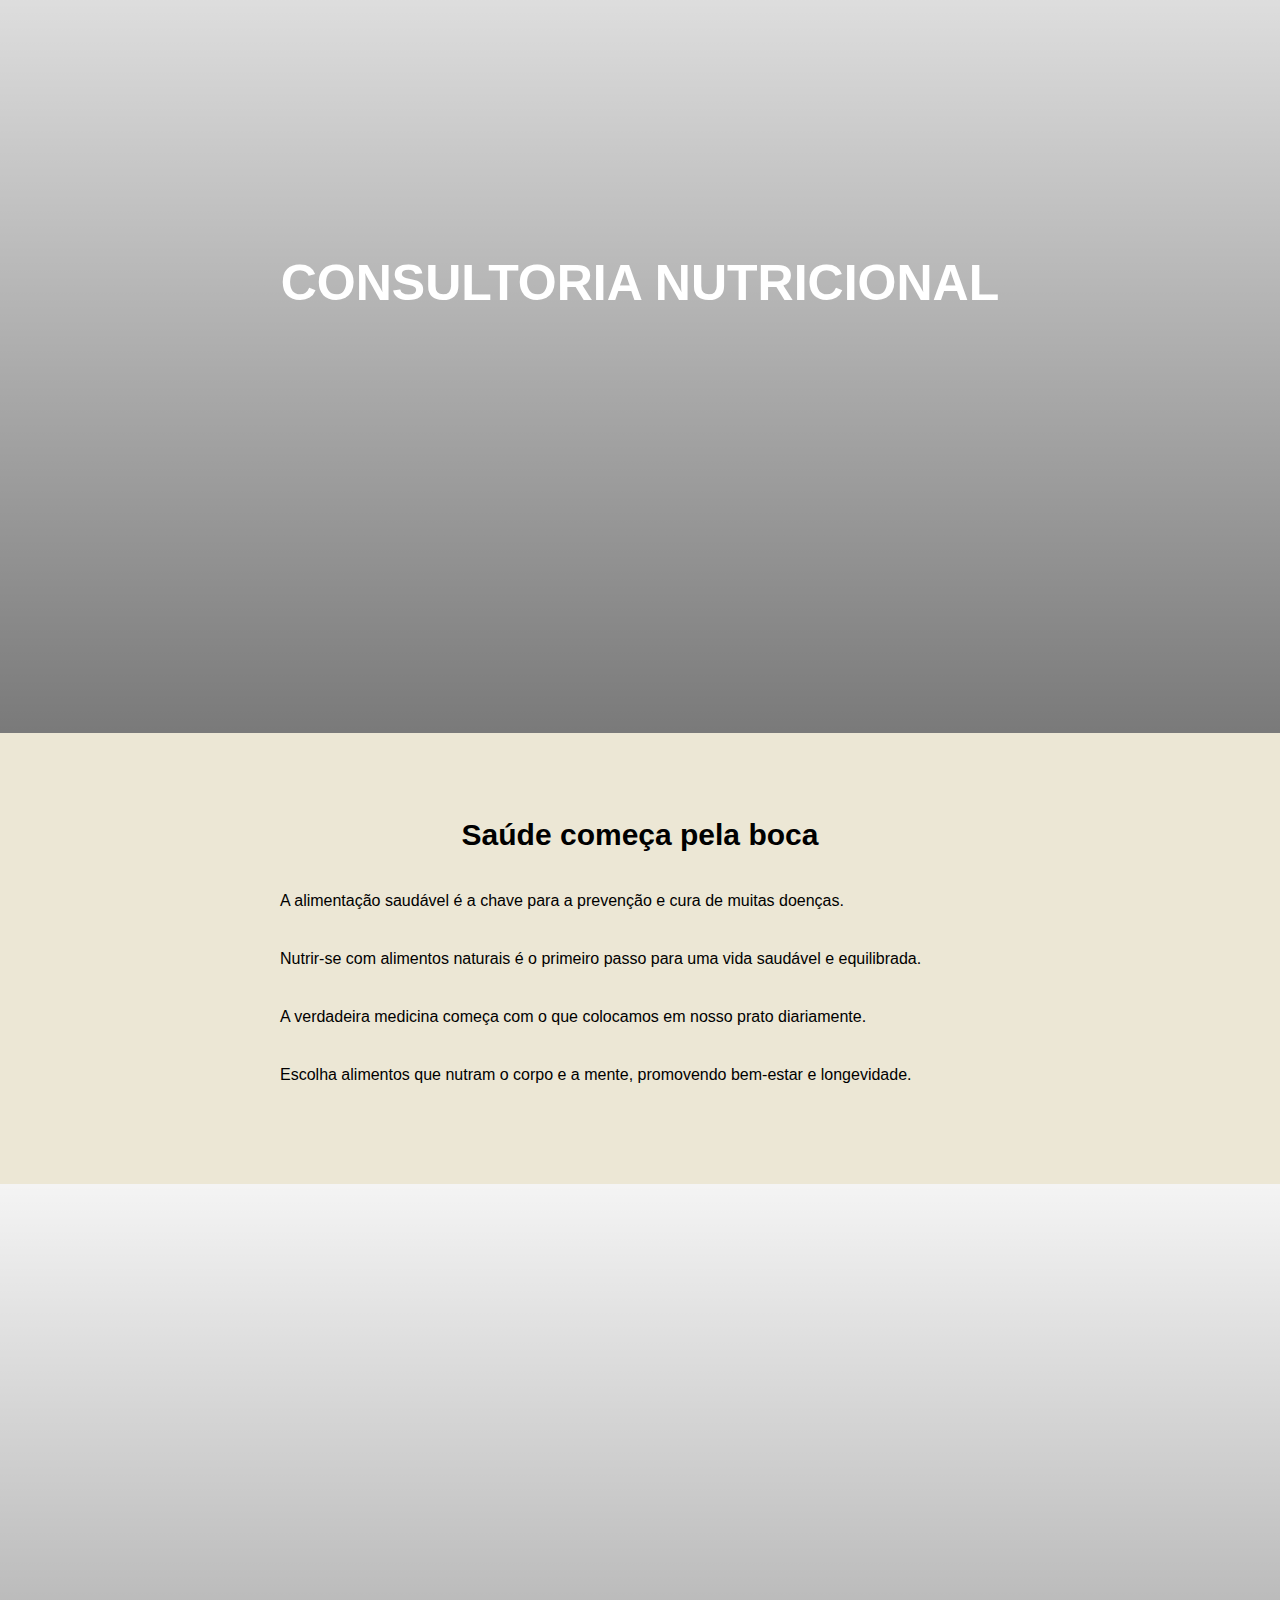
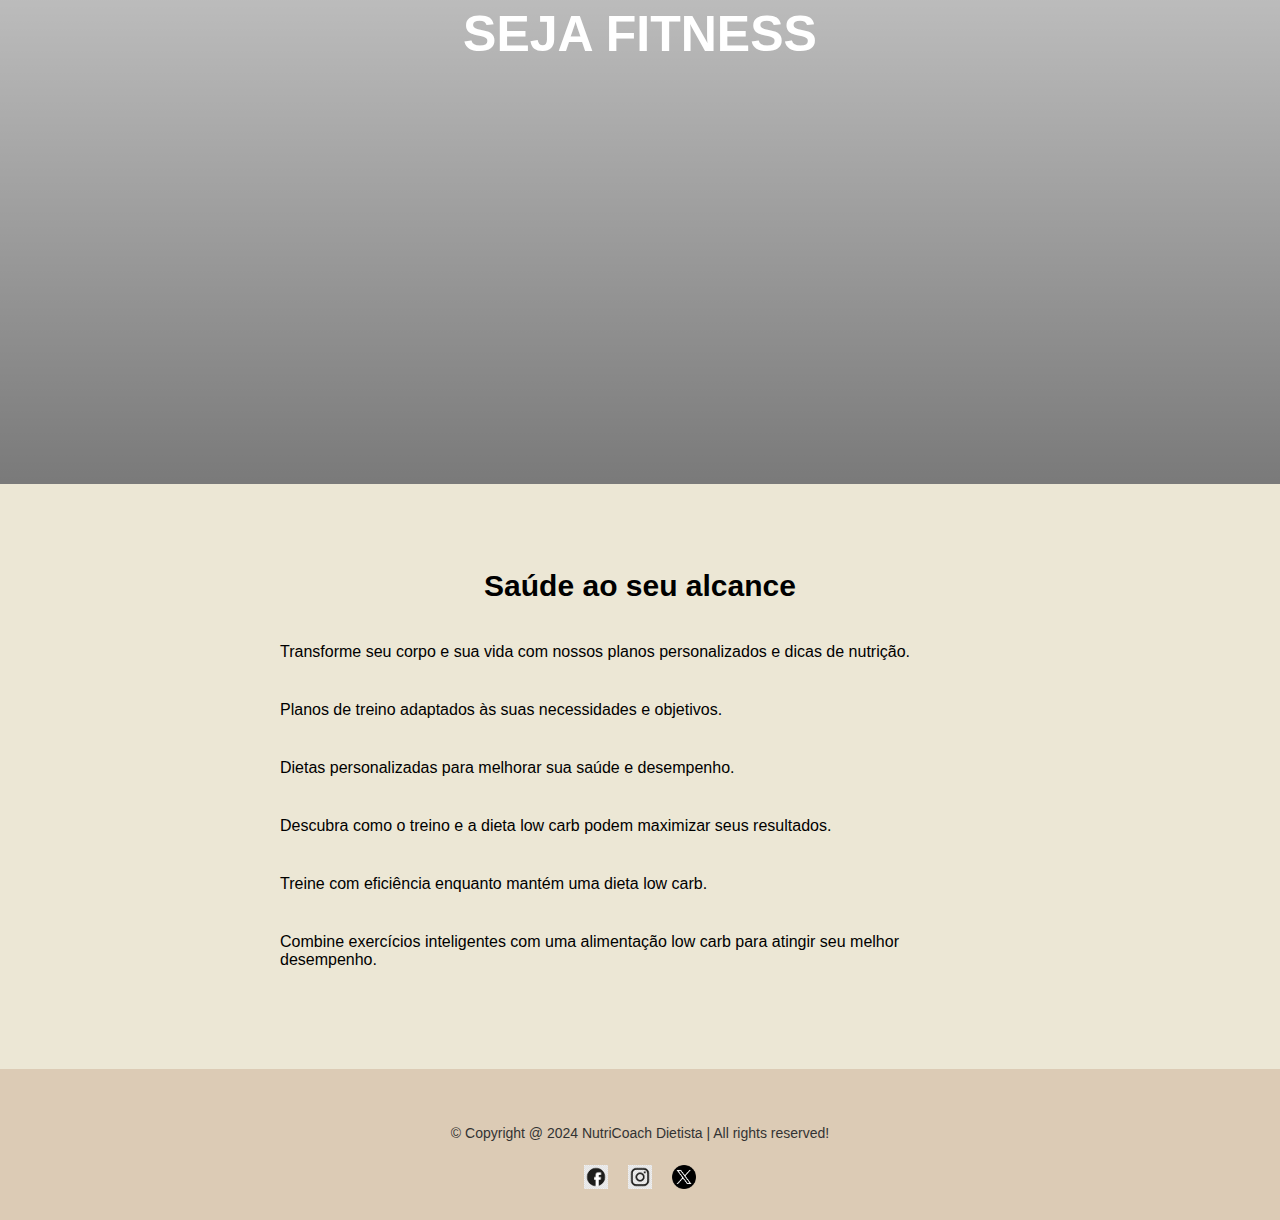
==== commit e15b09a5: "Feature:Adicionar botões de 'Retirar' e 'Adicionar' na página de ebooks" ====
--- a/Projeto Website para nutricionista e personal trainer/index.html
+++ b/Projeto Website para nutricionista e personal trainer/index.html
@@ -91,7 +91,7 @@
             <div class="container">
                 <!-- Botão Whatsapp -->
                 <a href="https://api.whatsapp.com/send/?phone=" target="_blank" class="icone-flutuante">
-                    <img src="assets/icons/icons8-whatsapp-100.svg">
+                    <img src="assets/icons/icons8-whatsapp-100.svg" alt="WhatsApp">
                 </a>
                 <!-- Direitos autorais -->
                 <div class="credit">&copy; Copyright @ 2024 NutriCoach Dietista | All rights reserved!</div>
